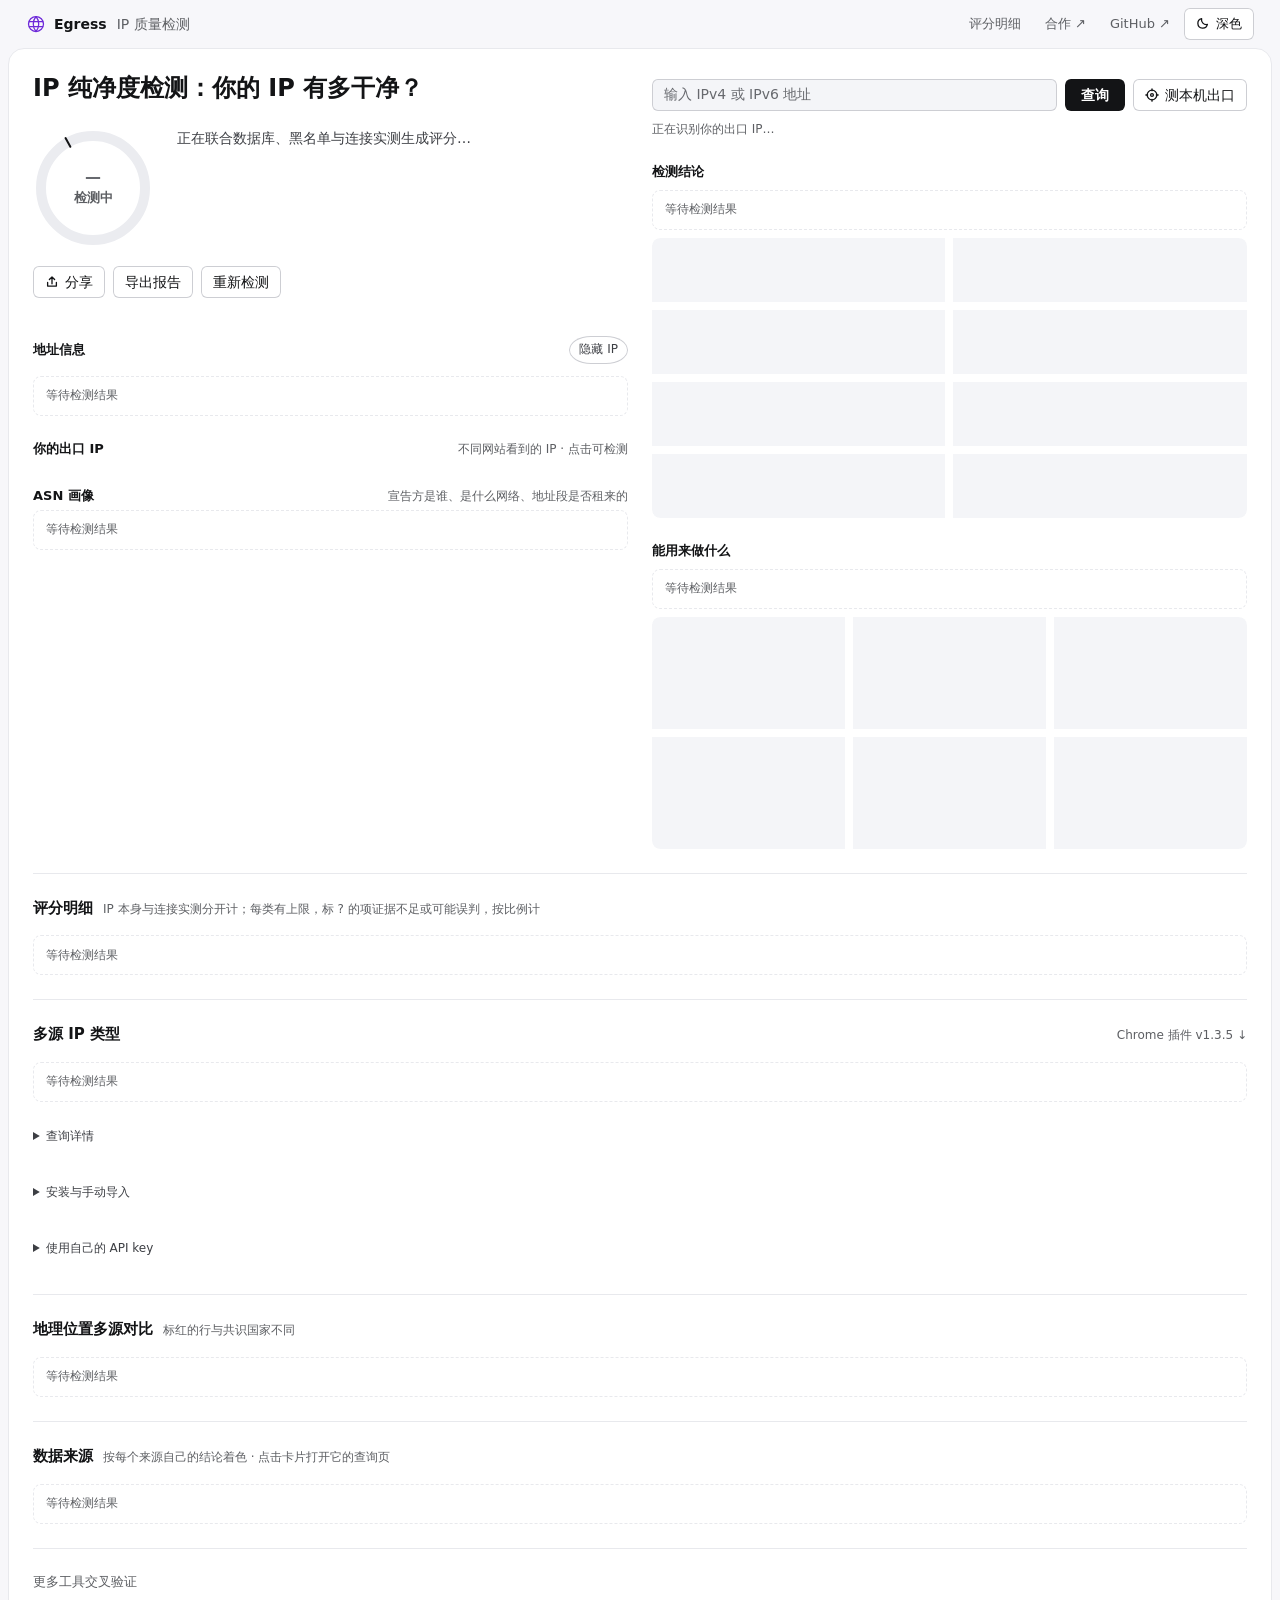
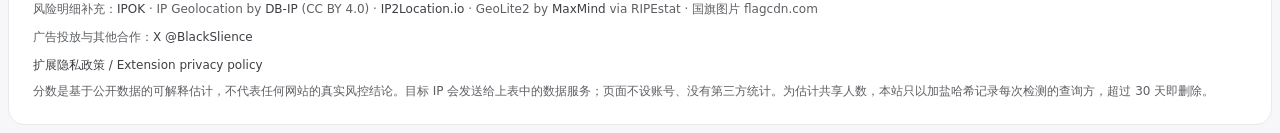
==== index.html @ 30209ec8 "fix(render): restore focus by stable key, not display text OpenAI-review P2: type-matrix cells, plug" ====
<!doctype html>
<html lang="zh-CN">
<head>
  <meta charset="UTF-8">
  <meta name="viewport" content="width=device-width, initial-scale=1">
  <meta name="description" content="IP 纯净度检测：联合 20+ 个数据库、16 个黑名单与 ASN 画像，并实测 WebRTC、DNS、TCP 指纹、Cloudflare Turnstile 与 reCAPTCHA，给出可解释的 IP 质量分。">
  <meta name="theme-color" content="#f7f7fa">
  <meta name="color-scheme" content="light dark">
  <script>
    (function () {
      var saved = null;
      try { saved = localStorage.getItem('egress-theme'); } catch (e) {}
      var theme = saved === 'light' || saved === 'dark' ? saved : (matchMedia('(prefers-color-scheme: dark)').matches ? 'dark' : 'light');
      document.documentElement.dataset.theme = theme;
      document.querySelector('meta[name="theme-color"]').content = theme === 'dark' ? '#0b0c0f' : '#f7f7fa';
    })();
  </script>
  <meta name="referrer" content="strict-origin-when-cross-origin">
  <title>IP 纯净度检测 · Egress</title>
  <link rel="icon" href="./favicon.svg" type="image/svg+xml">
  <link rel="stylesheet" href="./styles.css?v=3.10">
  <!-- Every module's cache version lives here; modules import each other without ?v=. Bump the entry of each changed file. -->
  <script type="importmap">
  {
    "imports": {
      "./config.js": "./config.js?v=cloud3",
      "./src/asn.js": "./src/asn.js?v=4.3",
      "./src/blocklists.js": "./src/blocklists.js?v=2",
      "./src/captcha.js": "./src/captcha.js?v=4.3",
      "./src/helper-stores.js": "./src/helper-stores.js?v=2",
      "./src/ipinfo-page.js": "./src/ipinfo-page.js?v=3.4",
      "./src/ipsuper.js": "./src/ipsuper.js?v=3.4",
      "./src/mock.js": "./src/mock.js?v=3.1",
      "./src/mock-fixtures.js": "./src/mock-fixtures.js?v=3",
      "./src/own-keys.js": "./src/own-keys.js?v=4.1",
      "./src/page-extract.js": "./src/page-extract.js?v=4.2",
      "./src/page-lookups.js": "./src/page-lookups.js?v=7.1",
      "./src/page-providers.js": "./src/page-providers.js?v=1",
      "./src/probes.js": "./src/probes.js?v=5",
      "./src/provider-pages.js": "./src/provider-pages.js?v=4.4",
      "./src/render.js": "./src/render.js?v=4.40",
      "./src/score.js": "./src/score.js?v=5.5",
      "./src/sources.js": "./src/sources.js?v=3.8",
      "./src/supplements.js": "./src/supplements.js?v=3",
      "./src/util.js": "./src/util.js?v=4.1"
    }
  }
  </script>
  <script type="module" src="./src/main.js?v=4.47"></script>
</head>
<body>
  <a class="skip-link" href="#main">跳到检测结果</a>
  <div class="progress-track" aria-hidden="true"><i id="progress"></i></div>
  <header class="topbar">
    <a class="brand" href="./"><svg viewBox="0 0 24 24" aria-hidden="true"><circle cx="12" cy="12" r="9"/><path d="M12 3a14 14 0 0 1 0 18M12 3a14 14 0 0 0 0 18M3.5 9h17M3.5 15h17"/></svg><span>Egress</span><em>IP 质量检测</em></a>
    <nav aria-label="页面">
      <a class="nav-link" href="#breakdown-card">评分明细</a><a class="nav-link" href="https://x.com/BlackSlience" target="_blank" rel="noopener noreferrer" data-tip="广告投放与其他合作">合作 ↗</a><a class="nav-link" href="https://github.com/BlackSlience-Reaper/egress-observatory" target="_blank" rel="noopener noreferrer">GitHub ↗</a>
      <button id="theme-toggle" type="button" class="theme-toggle" aria-label="切换到深色"><svg class="ico-sun" viewBox="0 0 16 16" aria-hidden="true"><circle cx="8" cy="8" r="3"/><path d="M8 1.5v1.5M8 13v1.5M1.5 8H3M13 8h1.5M3.4 3.4l1 1M11.6 11.6l1 1M3.4 12.6l1-1M11.6 4.4l1-1"/></svg><svg class="ico-moon" viewBox="0 0 16 16" aria-hidden="true"><path d="M13 9.6A5.5 5.5 0 0 1 6.4 3a5.5 5.5 0 1 0 6.6 6.6z"/></svg><span class="theme-label">深色</span></button>
      <button id="menu-btn" type="button" class="menu-btn" aria-expanded="false" aria-controls="menu-sheet" aria-label="菜单"><svg viewBox="0 0 16 16" aria-hidden="true"><path d="M2.5 4.5h11M2.5 8h11M2.5 11.5h11"/></svg></button>
    </nav>
    <div id="menu-sheet" class="menu-sheet" hidden><a href="#breakdown-card">评分明细</a><a href="https://x.com/BlackSlience" target="_blank" rel="noopener noreferrer" data-tip="广告投放与其他合作">合作 ↗</a><a href="https://github.com/BlackSlience-Reaper/egress-observatory" target="_blank" rel="noopener noreferrer">GitHub ↗</a></div>
  </header>

  <main id="main" class="wrap">
    <section class="hero card">
      <div class="hero-left">
        <h1>IP 纯净度检测：你的 IP 有多干净？</h1>
        <div class="score-row">
          <div id="score-ring" class="score-ring" role="img" aria-label="正在检测">
            <svg viewBox="0 0 120 120" class="ring" aria-hidden="true"><circle cx="60" cy="60" r="52" class="ring-track"/></svg>
            <i class="ring-arc" aria-hidden="true"></i><i class="ring-base" aria-hidden="true" title="基准 92"></i><i class="ring-cap" aria-hidden="true"></i><i class="ring-cap ring-tip" aria-hidden="true"></i>
            <div class="ring-text"><strong>—</strong><span>检测中</span></div>
          </div>
          <div id="verdict" class="verdict"><p class="verdict-text muted">正在联合数据库、黑名单与连接实测生成评分…</p></div>
        </div>
        <div class="hero-actions">
          <button id="share" type="button" class="ghost"><svg viewBox="0 0 16 16" aria-hidden="true"><path d="M8 10V2.5M5 5.2 8 2.3l3 2.9M3 8.5v4.2h10V8.5"/></svg>分享</button>
          <button id="export" type="button" class="ghost">导出报告</button>
          <button id="rerun" type="button" class="ghost">重新检测</button>
        </div>

        <section class="block">
          <div class="block-head"><h2>地址信息</h2><button id="mask-toggle" type="button" class="chip-btn" aria-pressed="false">隐藏 IP</button></div>
          <dl id="addr" class="addr"></dl>
        </section>
        <section class="block">
          <div class="block-head"><h2>你的出口 IP</h2><span class="muted small">不同网站看到的 IP · 点击可检测</span></div>
          <div id="egress"></div>
        </section>
        <section class="block" id="asn-card">
          <div class="block-head"><h2>ASN 画像</h2><span class="muted small">宣告方是谁、是什么网络、地址段是否租来的</span></div>
          <div id="asn"></div>
        </section>
      </div>

      <div class="hero-right">
        <form id="query" class="query" autocomplete="off">
          <label class="sr-only" for="ip-input">要检测的 IPv4 或 IPv6 地址</label>
          <input id="ip-input" type="text" inputmode="text" placeholder="输入 IPv4 或 IPv6 地址" spellcheck="false" autocapitalize="off">
          <button type="submit" class="accent">查询</button>
          <button type="button" id="self-check" class="ghost self-check" data-tip="重新识别本机当前的出口 IP 并检测（含连接实测）"><svg viewBox="0 0 16 16" aria-hidden="true"><circle cx="8" cy="8" r="5.5"/><circle cx="8" cy="8" r="1.6"/><path d="M8 1v2M8 13v2M1 8h2M13 8h2"/></svg>测本机出口</button>
        </form>
        <div id="ip-history" class="ip-history" aria-label="最近查询的 IP"></div>
        <p id="status" class="status" role="status" aria-live="polite">正在识别你的出口 IP…</p>

        <h2 class="section-title">检测结论</h2>
        <div id="checks" class="tiles"></div>

        <h2 class="section-title">能用来做什么</h2>
        <div id="uses" class="uses"></div>

        <div id="live-section" hidden>
          <h2 class="section-title">实测：你的连接 <small>只在检测自己的出口时运行</small></h2>
          <div id="live" class="tiles"></div>
          <h2 class="section-title">实测：人机验证</h2>
          <div id="captcha" class="captcha"></div>
          <div id="turnstile-slot" class="turnstile-slot"></div>
        </div>
      </div>
    </section>

    <section class="card" id="breakdown-card"><h2 class="card-title">评分明细 <small>IP 本身与连接实测分开计；每类有上限，标 ? 的项证据不足或可能误判，按比例计</small></h2><div id="breakdown" class="breakdown"></div></section>

    <section class="card" id="type-results">
      <div class="type-heading"><h2 class="card-title">多源 IP 类型</h2><a id="browser-helper-download" class="small" href="./downloads/egress-browser-helper-v1.3.5.zip" download="egress-browser-helper-v1.3.5.zip">Chrome 插件 v1.3.5 ↓</a></div>
      <p id="auto-page-status" class="muted small" role="status" aria-live="polite"></p>
      <p id="chrome-challenges" class="small"></p>
      <div id="types" class="table-wrap"></div>
      <details id="lookup-details" class="lookup-details"><summary>查询详情</summary><div class="table-wrap"><table class="lookup-table"><thead><tr><th>来源</th><th>通道</th><th>状态</th><th>结果 / 失败原因</th><th>耗时</th></tr></thead><tbody id="lookup-detail-rows"></tbody></table></div></details>
      <details class="type-tools" id="browser-helper-install"><summary>安装与手动导入</summary>
      <p class="muted small">服务器自动补充；插件使用当前浏览器会话读取 18 个来源。人机验证由你手动完成，通过后自动补充。</p>
      <p id="browser-helper-store" class="small" hidden></p>
      <p class="small">离线安装（Chrome、Edge 等 Chromium 浏览器）：</p>
      <ol><li>下载并解压插件。</li><li>打开 <code>chrome://extensions</code>（Edge 为 <code>edge://extensions</code>），开启“开发者模式”。</li><li>加载解压后的 <code>browser-helper</code> 文件夹。更新时替换原文件夹并点“重新加载”。</li><li>刷新本页，点击“查询”。</li></ol>
      <p class="muted small">临时标签自动分组、读完关闭；等待验证时保留，停止等待或切换查询时清理。Cookie 留在浏览器内。<a href="https://github.com/BlackSlience-Reaper/egress-observatory/tree/master/browser-helper" target="_blank" rel="noopener noreferrer">源码与权限 ↗</a></p>
      <details><summary>导入 IPinfo 网页</summary><p><a id="ipinfo-page-link" target="_blank" rel="noopener noreferrer">打开当前 IP 的 IPinfo 详情页 ↗</a>，全选复制页面文字，粘贴后点击导入。</p><textarea id="ipinfo-text" aria-label="IPinfo 网页文字" maxlength="120000"></textarea> <button id="ipinfo-apply" type="button">导入 IPinfo 字段</button><p id="ipinfo-message" role="status"></p></details>
      <details><summary>从 IPSuper 补全缺失类型</summary><p>将「导入类型」拖到书签栏，再打开当前 IP 的 IPSuper 查询。结果完整后点击书签，会在新页面按数据库补全缺失字段。</p><a id="ipsuper-bookmark" draggable="true">导入类型</a> · <a id="ipsuper-query" href="https://ipsuper.com/" target="_blank" rel="noopener noreferrer">打开 IPSuper 查询 ↗</a></details>
      <details><summary>从来源网页补全</summary><p>查询时会自动尝试来源网页。将「导入来源网页」拖到书签栏；在 IPHub、IPQualityScore、IPData、IPRegistry、DB-IP、Scamalytics、IP2Location、GreyNoise 或 ipapi.is 的目标结果页点击书签，可回传已显示的字段。只补充当前 IP 的缺失字段，同库合并。</p><a id="provider-bookmark" draggable="true">导入来源网页</a><p>也可粘贴网页报告 JSON：</p><textarea id="provider-text" aria-label="来源网页报告 JSON" maxlength="16000"></textarea> <button id="provider-apply" type="button">导入来源字段</button><p id="provider-message" role="status"></p></details>
      </details>
      <details id="own-keys" class="type-tools"><summary>使用自己的 API key</summary>
      <p class="muted small">这些来源允许浏览器直接查询。填入你自己的 key 后，查询由浏览器直接发给对应服务，用的是你自己的额度；key 不经过 Egress 的后端，也不会进入分享链接和导出报告。</p>
      <p class="muted small">页面会加载 Cloudflare 和 Google 的验证脚本，它们和页面运行在同一环境，所以请使用额度受限、可随时作废的专用 key。</p>
      <form id="own-key-form" autocomplete="off">
        <div id="own-key-fields"></div>
        <div class="own-key-actions">
          <label><input id="own-key-remember" type="checkbox"> 记住在这个浏览器（不勾选则关闭标签页后清除）</label>
          <button type="submit" class="small accent">保存并重新检测</button>
          <button type="button" id="own-key-clear" class="small">清除所有 key</button>
        </div>
        <p id="own-key-status" class="muted small" role="status" aria-live="polite"></p>
      </form>
      <p class="muted small">其他来源不允许浏览器直接调用，无法这样使用。如果你有多余的额度，可以<a href="https://github.com/BlackSlience-Reaper/egress-observatory#捐赠-api-key" target="_blank" rel="noopener noreferrer">捐赠 key</a>。</p>
      </details>
    </section>

    <section class="card"><h2 class="card-title">地理位置多源对比 <small>标红的行与共识国家不同</small></h2><div id="geo" class="table-wrap"></div></section>

    <section class="card">
      <div class="src-top"><h2 class="card-title">数据来源 <small>按每个来源自己的结论着色 · 点击卡片打开它的查询页</small></h2>
        <ul class="src-legend" aria-label="颜色含义"><li class="lg-good">干净</li><li class="lg-warn">需留意</li><li class="lg-bad">有风险</li><li class="lg-info">仅位置 / 注册信息</li><li class="lg-none">未返回</li></ul></div>
      <div id="sources"></div>
    </section>

    <footer class="footer">
      <div class="crosscheck"><span class="muted">更多工具交叉验证</span><span id="crosslinks" class="crosslinks"></span></div>
      <p class="muted small">风险明细补充：<a href="https://ipok.io/" target="_blank" rel="noopener noreferrer">IPOK</a> · IP Geolocation by <a href="https://db-ip.com" target="_blank" rel="noopener noreferrer">DB-IP</a> (CC BY 4.0) · <a href="https://www.ip2location.io" target="_blank" rel="noopener noreferrer">IP2Location.io</a> · GeoLite2 by <a href="https://www.maxmind.com" target="_blank" rel="noopener noreferrer">MaxMind</a> via RIPEstat · 国旗图片 flagcdn.com</p>
      <p class="muted small">广告投放与其他合作：<a href="https://x.com/BlackSlience" target="_blank" rel="noopener noreferrer">X @BlackSlience</a></p>
      <p class="muted small"><a href="./privacy.html">扩展隐私政策 / Extension privacy policy</a></p>
      <p class="muted small">分数是基于公开数据的可解释估计，不代表任何网站的真实风控结论。目标 IP 会发送给上表中的数据服务；页面不设账号、没有第三方统计。为估计共享人数，本站只以加盐哈希记录每次检测的查询方，超过 30 天即删除。</p>
    </footer>
  </main>
</body>
</html>
---- styles.css ----
/* Egress · framed-sheet layout (tasteskill v2.5 app-screen rules, MIT): a tinted frame holds the 48px top bar
   and an 8px margin; the work sits on one sheet with a 1px edge, 16px corners and no shadow.
   Grid at 1440: sheet 1440 - 2 x 8 = 1424; content 1424 - 2 x 1 - 2 x 24 = 1374, capped at 1376 above that.
   Hero: 2 columns, 1fr + 24 + 1fr (676 + 24 + 676 = 1376). Tiles: 2 x 334 + 8 = 676. Sources: 4 x 338 + 3 x 8 = 1376.
   Every colour, font family, size and radius below reads a token from these two blocks. */

/* ---------- tokens: light (default) ---------- */
:root {
  color-scheme: light;
  --ground: #f7f7fa;
  --surface: #ffffff;
  --raised: #f4f5f8;
  --active: #ebecf0;
  --border: #e8e9ed;
  --rule: #f0f1f4;
  --control: #cdced3;
  --text: #131416;
  --text-2: #3d3f44;
  --muted: #5d5f63;
  --faint: #67696e;
  --accent: #6d28d9;
  --accent-ink: #ffffff;
  --primary: #131416;
  --primary-ink: #ffffff;
  --positive: #1e7b4f;
  --ok: #4d7c0f;
  --negative: #c4242a;
  --warning: #92400e;
  --info: #1d5f9e;
  --orange: #b45309;
  --pill-positive-bg: #dcfae5;
  --pill-positive-ink: #04250e;
  --pill-negative-bg: #ffedea;
  --pill-negative-ink: #831c1e;
  --pill-warning-bg: #fffbeb;
  --pill-warning-ink: #92400e;
  --pill-warning-edge: #fde68a;
  --pill-neutral-bg: #ebecf0;
  --pill-neutral-ink: #353739;
  --t-good: #1e7b4f; --t-teal: #0f766e; --t-sky: #1d5f9e; --t-warn: #92400e; --t-orange: #b45309;
  --t-violet: #6d28d9; --t-slate: #4f46e5; --t-muted: #5d5f63; --t-bad: #c4242a;
  --float-shadow: 0 4px 12px rgba(19, 20, 22, .08);
  --tint: 10%;
  /* gradient ends on data only: grade pairs deep -> bright, each end 3:1 or more on white */
  --ring-good-1: #0f6e52; --ring-good-2: #18a06a; --ring-ok-1: #3f6b0c; --ring-ok-2: #689a12;
  --ring-warn-1: #9a3412; --ring-warn-2: #c26a06; --ring-bad-1: #9f1239; --ring-bad-2: #e0445a;
  --progress-1: #6d28d9; --progress-2: #8b5cf6;
  --gauge-orange: #ea580c; --gauge-yellow: #c26a06; --gauge-lime: #689a12;

  --font: "Inter", "HarmonyOS Sans SC", "PingFang SC", "Microsoft YaHei UI", "Microsoft YaHei", system-ui, -apple-system, "Segoe UI", sans-serif;
  --mono: "JetBrains Mono", "Cascadia Code", ui-monospace, "SFMono-Regular", Menlo, Consolas, monospace;
  --fs-xs: 11px; --fs-small: 12px; --fs-meta: 13px; --fs-body: 14px; --fs-section: 16px; --fs-title: 22px; --fs-kpi: 28px;
  --radius-chip: 4px; --radius-control: 6px; --radius-card: 8px; --radius-sheet: 16px; --radius-pill: 999px;
  --sheet-inset: 8px; --gap: 24px; --pad: 24px; --card-pad: 20px;
  --control-height: 32px; --hit: 44px; --row-height: 48px; --topbar: 48px;
  --ease: cubic-bezier(.2, .8, .2, 1); --dur: 180ms;

  /* legacy names the existing rules use, mapped onto the roles above */
  --bg: var(--ground); --panel: var(--surface); --panel-2: var(--raised); --panel-3: var(--active);
  --line: var(--border); --line-2: var(--control); --soft: var(--text-2); --dim: var(--faint);
  --accent-strong: var(--accent);
  --good: var(--positive); --warn: var(--warning); --bad: var(--negative);
  --good-bg: var(--pill-positive-bg); --warn-bg: var(--pill-warning-bg); --bad-bg: var(--pill-negative-bg);
  --radius: var(--radius-card);
}

/* ---------- tokens: dark (the existing palette) ---------- */
:root[data-theme="dark"] {
  color-scheme: dark;
  --ground: #0b0c0f;
  --surface: #131419;
  --raised: #191a21;
  --active: #20212a;
  --border: #24252d;
  --rule: #1c1d24;
  --control: #3a3c47;
  --text: #ebecf1;
  --text-2: #c4c6cf;
  --muted: #a3a6b1;
  --faint: #8a8d99;
  --accent: #a78bfa;
  --accent-ink: #160f2b;
  --primary: #ebecf1;
  --primary-ink: #0b0c0f;
  --positive: #34d399;
  --ok: #a3e635;
  --negative: #f87171;
  --warning: #fbbf24;
  --info: #7dd3fc;
  --orange: #fb923c;
  --pill-positive-bg: #12261e;
  --pill-positive-ink: #34d399;
  --pill-negative-bg: #2a1719;
  --pill-negative-ink: #fca5a5;
  --pill-warning-bg: #2a2212;
  --pill-warning-ink: #fde68a;
  --pill-warning-edge: #5c4a1a;
  --pill-neutral-bg: #20212a;
  --pill-neutral-ink: #c4c6cf;
  --t-good: #34d399; --t-teal: #2dd4bf; --t-sky: #7dd3fc; --t-warn: #fbbf24; --t-orange: #fb923c;
  --t-violet: #c4b5fd; --t-slate: #a5b4fc; --t-muted: #8a8d99; --t-bad: #f87171;
  --float-shadow: 0 4px 12px rgba(0, 0, 0, .4);
  --tint: 14%;
  --ring-good-1: #138a6a; --ring-good-2: #5fe3a8; --ring-ok-1: #2f9f73; --ring-ok-2: #b9e05a;
  --ring-warn-1: #c2662b; --ring-warn-2: #f5c84c; --ring-bad-1: #a92a4a; --ring-bad-2: #f77f91;
  --progress-1: #8b5cf6; --progress-2: #a78bfa;
  --gauge-orange: #fb923c; --gauge-yellow: #fbbf24; --gauge-lime: #a3e635;
}

* { box-sizing: border-box; }
html { background: var(--ground); color: var(--text); font: var(--fs-body)/1.45 var(--font); -webkit-text-size-adjust: 100%; scroll-behavior: smooth; }
body { margin: 0; min-height: 100vh; font-variant-numeric: tabular-nums; }
html.theme-fade, html.theme-fade * { transition: background-color var(--dur) var(--ease), border-color var(--dur) var(--ease), color var(--dur) var(--ease), fill var(--dur) var(--ease), stroke var(--dur) var(--ease) !important; }
a { color: inherit; }
button, input, textarea { font: inherit; color: inherit; }
h1, h2, h3, p, dl, dd, ul { margin: 0; }
ul { padding: 0; list-style: none; }
code { font-family: var(--mono); font-size: .92em; background: var(--raised); border: 1px solid var(--border); border-radius: var(--radius-chip); padding: 0 .35em; }
.sr-only { position: absolute; width: 1px; height: 1px; overflow: hidden; clip: rect(0 0 0 0); white-space: nowrap; }
.skip-link { position: absolute; left: 12px; top: -60px; display: inline-flex; align-items: center; min-height: var(--hit); background: var(--primary); color: var(--primary-ink); padding: 0 12px; border-radius: var(--radius-control); z-index: 40; text-decoration: none; }
.skip-link:focus { top: 2px; }
.muted { color: var(--muted); }
.small { font-size: 12px; }
.mono { font-family: var(--mono); font-size: 13px; }
.neg { color: var(--bad); }
:focus-visible { outline: 2px solid var(--accent); outline-offset: 2px; }

/* links: a 44px hit box without moving the line they sit in */
main a, .footer a { display: inline-block; min-width: var(--hit); min-height: var(--hit); padding-block: 12px; margin-block: -12px; line-height: 20px; text-align: center; color: var(--accent); text-decoration: none; }
main a:hover, .footer a:hover { text-decoration: underline; text-underline-offset: 3px; }
/* links inside a sentence: the hit box grows sideways too, without moving the words around them */
main p a, .footer p a { min-width: 0; padding-inline: 12px; margin-inline: -12px; text-align: left; }

/* progress */
.progress-track { position: fixed; inset: var(--topbar) 0 auto; height: 2px; z-index: 30; pointer-events: none; }
.progress-track i { display: block; height: 100%; width: 0; background: linear-gradient(90deg, var(--progress-1), var(--progress-2)); transition: width var(--dur) var(--ease), opacity var(--dur) var(--ease) .18s; }
.progress-track.done i { opacity: 0; }

/* local ?mock=1 mode */
.mock-banner { position: sticky; top: 0; z-index: 25; display: flex; flex-wrap: wrap; align-items: center; gap: 6px 14px; padding: 8px 24px; font-size: 13px; color: var(--text); background: var(--pill-warning-bg); border-bottom: 1px solid var(--pill-warning-edge); }
.mock-banner strong { color: var(--warn); }
.mock-banner nav { display: flex; flex-wrap: wrap; gap: 4px 12px; margin-left: auto; }
.mock-banner a { color: var(--muted); }
.mock-banner a[aria-current] { color: var(--warn); font-weight: 650; text-decoration: none; }

/* ---------- shell: top bar on the frame, then the sheet ---------- */
.topbar { position: relative; height: var(--topbar); padding: 0 calc(var(--sheet-inset) + var(--pad) - 6px); display: flex; align-items: center; justify-content: space-between; gap: 16px; }
.brand { display: inline-flex; align-items: center; gap: 8px; min-height: var(--hit); text-decoration: none; font-weight: 650; }
.brand svg { width: 20px; height: 20px; fill: none; stroke: var(--accent); stroke-width: 1.5; }
.brand em { font-style: normal; color: var(--muted); font-weight: 500; padding-left: 2px; }
.topbar nav { display: flex; align-items: center; gap: 4px; font-size: 13px; }
.topbar nav a { display: inline-flex; align-items: center; min-height: var(--hit); padding: 0 10px; color: var(--muted); text-decoration: none; border-radius: var(--radius-control); }
.topbar nav a:hover { color: var(--text); }
.menu-btn { display: none; }
.theme-toggle .ico-sun { display: none; }
:root[data-theme="dark"] .theme-toggle .ico-moon { display: none; }
:root[data-theme="dark"] .theme-toggle .ico-sun { display: inline; }
.menu-sheet { position: absolute; right: 12px; top: calc(var(--topbar) - 4px); z-index: 50; display: grid; min-width: 180px; padding: 6px; background: var(--surface); border: 1px solid var(--border); border-radius: var(--radius-card); box-shadow: var(--float-shadow); }
.menu-sheet[hidden] { display: none; }
.menu-sheet a { display: flex; align-items: center; min-height: var(--hit); padding: 0 12px; color: var(--text); text-decoration: none; border-radius: var(--radius-control); }
.menu-sheet a:hover { background: var(--raised); }

.wrap { margin: 0 var(--sheet-inset) var(--sheet-inset); min-height: calc(100vh - var(--topbar) - var(--sheet-inset)); padding: var(--pad); background: var(--surface); border: 1px solid var(--border); border-radius: var(--radius-sheet); display: grid; grid-template-columns: minmax(0, 1376px); justify-content: center; align-content: start; gap: var(--gap); }
.wrap > * { min-width: 0; }
/* report sections sit on the sheet, set apart by a rule (frame, sheet, card: no fourth level) */
.card { padding: var(--gap) 0 0; border-top: 1px solid var(--border); }
.card-title { font-size: 15px; font-weight: 650; margin-bottom: 16px; display: flex; align-items: baseline; gap: 10px; flex-wrap: wrap; }
.card-title small, .section-title small { font-size: 12px; font-weight: 400; color: var(--muted); }

/* ---------- buttons: a 44px box with the sheet's 32px control drawn inside ---------- */
button { cursor: pointer; min-height: var(--hit); min-width: var(--hit); padding: 0 12px; border: solid transparent; border-width: 6px 0; background: var(--surface); background-clip: padding-box; box-shadow: inset 0 0 0 1px var(--control); border-radius: var(--radius-control) / calc(var(--radius-control) + 6px); transition: background-color var(--dur) var(--ease), box-shadow var(--dur) var(--ease), color var(--dur) var(--ease); }
button:hover { background-color: var(--raised); }
button:active { background-color: var(--active); }
button:focus-visible { outline: none; box-shadow: inset 0 0 0 2px var(--accent); }
button:disabled { opacity: .45; cursor: default; }
button:disabled:hover { background-color: var(--surface); }
button.accent { background-color: var(--primary); color: var(--primary-ink); box-shadow: none; font-weight: 650; }
button.accent:hover { background-color: color-mix(in srgb, var(--primary) 86%, var(--surface)); }
button.accent:focus-visible { box-shadow: inset 0 0 0 2px var(--accent), inset 0 0 0 4px var(--surface); }
button.ghost { background-color: var(--surface); }
button.ghost:hover { background-color: var(--raised); }
button.small { padding: 0 10px; font-size: 12px; border-width: 8px 0; }
button svg { width: 14px; height: 14px; fill: none; stroke: currentColor; stroke-width: 1.5; stroke-linecap: round; stroke-linejoin: round; vertical-align: -2px; margin-right: 6px; }
button[data-done]::after { content: " · " attr(data-done); font-weight: 400; }
.chip-btn { padding: 0 10px; font-size: 12px; border-width: 8px 0; border-radius: var(--radius-pill); color: var(--text-2); }
.chip-btn[aria-pressed="true"] { color: var(--accent); box-shadow: inset 0 0 0 1px var(--accent); background-color: var(--surface); }

/* ---------- hero: the answer and the query, unboxed on the sheet ---------- */
.hero { display: grid; grid-template-columns: minmax(0, 1fr) minmax(0, 1fr); gap: var(--gap); padding: 0; border-top: 0; }
.hero-left { display: flex; flex-direction: column; gap: var(--gap); min-width: 0; }
.hero-right { min-width: 0; }
h1 { font-size: 24px; line-height: 1.3; font-weight: 700; }
.score-row { display: grid; grid-template-columns: 120px minmax(0, 1fr); gap: var(--gap); align-items: start; }
/* score ring: the value arc runs from a deep to a bright shade of the grade colour (conic gradient masked to the ring, round caps), a fixed tick at the base 92 */
@property --p { syntax: "<number>"; inherits: true; initial-value: 0; }
.score-ring { --p: 0; --g1: var(--control); --g2: var(--control); position: relative; width: 120px; height: 120px; transition: --p 240ms var(--ease); }
.score-ring[data-tone="great"], .score-ring[data-tone="good"] { --g1: var(--ring-good-1); --g2: var(--ring-good-2); }
.score-ring[data-tone="ok"] { --g1: var(--ring-ok-1); --g2: var(--ring-ok-2); }
.score-ring[data-tone="warn"] { --g1: var(--ring-warn-1); --g2: var(--ring-warn-2); }
.score-ring[data-tone="bad"] { --g1: var(--ring-bad-1); --g2: var(--ring-bad-2); }
.ring { width: 100%; height: 100%; transform: rotate(-90deg); }
.ring circle { fill: none; stroke-width: 10; }
.ring-track { stroke: var(--active); }
.ring-arc { position: absolute; inset: 0; border-radius: 50%; background: conic-gradient(var(--g1), var(--g2) calc(var(--p) * 3.6deg), transparent 0);
  -webkit-mask: radial-gradient(closest-side, transparent calc(78.33% - .5px), #000 78.33%, #000 95%, transparent calc(95% + .5px));
  mask: radial-gradient(closest-side, transparent calc(78.33% - .5px), #000 78.33%, #000 95%, transparent calc(95% + .5px)); }
.ring-cap { position: absolute; left: 45.833%; top: 2.5%; width: 8.333%; height: 8.333%; border-radius: 50%; background: var(--g1); transform-origin: 50% 570%; }
.ring-cap.ring-tip { background: var(--g2); transform: rotate(calc(var(--p) * 3.6deg)); }
.ring-base { position: absolute; left: calc(50% - 1px); top: 1.667%; width: 2px; height: 10%; background: var(--text); transform-origin: 50% 483.3%; transform: rotate(331.2deg); border-radius: calc(var(--radius-chip) / 4); }
.score-ring:not(.has-score) .ring-arc, .score-ring:not(.has-score) .ring-cap { display: none; }
.score-ring:not(.has-score) .ring-text strong { font-size: var(--fs-section); color: var(--faint); }
.ring-text { position: absolute; inset: 0; display: flex; flex-direction: column; align-items: center; justify-content: center; }
.ring-text strong { font-size: 40px; line-height: 1; font-weight: 700; }
.ring-text span { font-size: 13px; margin-top: 4px; color: var(--muted); font-weight: 600; }
.tone-great, .tone-good { color: var(--good) !important; }
.tone-ok { color: var(--ok) !important; }
.tone-warn { color: var(--warn) !important; }
.tone-bad { color: var(--bad) !important; }

.verdict { display: flex; flex-direction: column; gap: 8px; min-width: 0; }
.verdict-head { display: flex; align-items: center; gap: 10px; flex-wrap: wrap; }
.verdict-label { font-size: 18px; font-weight: 700; }
.confidence { display: inline-flex; align-items: center; min-height: var(--hit); margin-block: -12px; padding: 0 8px; border: solid transparent; border-width: 12px 0; background-clip: padding-box; box-shadow: inset 0 0 0 1px var(--control); border-radius: var(--radius-pill); font-size: 11px; color: var(--muted); }
.confidence.c-high { color: var(--good); box-shadow: inset 0 0 0 1px color-mix(in srgb, var(--good) 40%, transparent); }
.confidence.c-low { color: var(--warn); box-shadow: inset 0 0 0 1px color-mix(in srgb, var(--warn) 40%, transparent); }
.pending-note { font-size: 12px; color: var(--muted); display: inline-flex; align-items: center; gap: 4px; }
.verdict-text { color: var(--text-2); }
.score-split { display: flex; gap: 14px; flex-wrap: wrap; align-items: center; font-size: 12px; color: var(--muted); }
.score-split b { color: var(--text); font-size: 14px; margin-left: 2px; }
.score-split b.neg { color: var(--bad); }
.deductions { display: flex; flex-direction: column; gap: 4px; font-size: 13px; }
.deductions li { display: flex; align-items: center; gap: 8px; color: var(--text-2); min-height: var(--hit); padding-block: 12px; margin-block: -12px; }
.deductions li b { color: var(--bad); min-width: 28px; text-align: right; }
.deductions .dot { width: 6px; height: 6px; border-radius: calc(var(--radius-chip) / 2); background: var(--bad); flex: none; }
.deductions .clean b { color: var(--good); }
.hero-actions { display: flex; gap: 8px; flex-wrap: wrap; margin-top: -12px; }

.block { padding-top: 0; }
.block-head { display: flex; align-items: center; justify-content: space-between; gap: 10px; margin-bottom: 4px; }
.block-head h2 { font-size: 13px; font-weight: 650; color: var(--text); }
.addr { display: grid; }
.addr-row { display: grid; grid-template-columns: 84px minmax(0, 1fr); gap: 12px; min-height: 40px; padding: 8px 0; border-bottom: 1px solid var(--rule); align-items: center; }
.addr-row:last-child { border-bottom: 0; }
.addr dt { color: var(--muted); font-size: 13px; }
.addr dd { display: flex; align-items: center; gap: 6px; flex-wrap: wrap; min-width: 0; overflow-wrap: anywhere; }
.flag { width: 20px; height: 15px; border-radius: calc(var(--radius-chip) / 2); object-fit: cover; vertical-align: -2px; margin-right: 5px; box-shadow: 0 0 0 1px var(--border); background: var(--active); }
.tag { font-size: 11px; color: var(--muted); border: 1px solid var(--control); border-radius: var(--radius-chip); padding: 0 5px; }
.tag-self { color: var(--accent); border-color: color-mix(in srgb, var(--accent) 45%, transparent); }
main a.asn { color: var(--text); font-weight: 650; text-decoration: underline dotted var(--faint); text-underline-offset: 3px; text-align: left; }
.pill { display: inline-flex; align-items: center; font-size: 12px; font-weight: 600; border-radius: var(--radius-pill); padding: 1px 8px; white-space: nowrap; flex: none; }
.pill-good { color: var(--pill-positive-ink); background: var(--pill-positive-bg); }
.pill-warn { color: var(--pill-warning-ink); background: var(--pill-warning-bg); }
.pill-bad { color: var(--pill-negative-ink); background: var(--pill-negative-bg); }
.pill-muted { color: var(--pill-neutral-ink); background: var(--pill-neutral-bg); }
.ipv { font-family: var(--mono); font-size: 13px; }

.egress-list { display: grid; }
.egress-list li { display: flex; justify-content: space-between; align-items: center; gap: 10px; min-height: 40px; padding: 0 2px; border-bottom: 1px solid var(--rule); font-size: 13px; min-width: 0; }
.egress-list li:last-child { border-bottom: 0; }
.egress-list li.is-target .ipv::before { content: "●"; color: var(--accent); font-size: 9px; margin-right: 7px; vertical-align: 1px; }
.eg-name { color: var(--muted); white-space: nowrap; }
.eg-ip { background: none; box-shadow: none; padding: 0 4px; text-align: right; overflow-wrap: anywhere; min-width: 0; border-width: 0; }
.eg-ip:hover { background: none; }
.eg-ip:hover .ipv { color: var(--accent); }
.eg-note { margin-top: 8px; display: flex; gap: 6px; align-items: flex-start; font-size: 12px; color: var(--text-2); }
.eg-note.warn { color: var(--warn); }

/* query */
.query { display: flex; gap: 8px; }
.query input { flex: 1; min-width: 0; height: var(--hit); padding: 0 12px; border: solid transparent; border-width: 6px 0; background: var(--raised); background-clip: padding-box; box-shadow: inset 0 0 0 1px var(--control); border-radius: var(--radius-control) / calc(var(--radius-control) + 6px); font-family: var(--mono); font-size: 14px; transition: box-shadow var(--dur) var(--ease); }
.query input:focus { outline: none; box-shadow: inset 0 0 0 2px var(--accent); }
.query input[aria-invalid="true"] { box-shadow: inset 0 0 0 1px var(--negative); }
.query input::placeholder { font-family: var(--font); color: var(--faint); }
.query input.is-masked { color: transparent; text-shadow: 0 0 7px color-mix(in srgb, var(--text) 55%, transparent); }
.ip-history { display: flex; flex-wrap: wrap; align-items: center; gap: 0 6px; margin-top: 4px; font-size: 12px; color: var(--muted); }
.ip-history:empty { display: none; }
.ip-history .chip-btn { font-family: var(--mono); }
.ip-history .chip-btn.clear { font-family: var(--font); color: var(--muted); }
.query button { padding: 0 16px; white-space: nowrap; }
.query .self-check { padding: 0 12px; color: var(--text); }
.query .self-check:disabled { cursor: progress; }
.link-btn { background: none; box-shadow: none; border-width: 0; padding: 0 2px; color: var(--accent); font-size: 12px; }
.link-btn:hover { background: none; text-decoration: underline; }
.status { font-size: 12px; color: var(--muted); margin: 4px 0 0; min-height: 18px; }
.section-title { font-size: 13px; font-weight: 650; color: var(--text); margin: var(--gap) 0 8px; display: flex; gap: 8px; align-items: baseline; }

/* icons */
.ico { display: inline-flex; width: 16px; height: 16px; flex: none; }
.ico svg { width: 16px; height: 16px; fill: none; stroke-width: 1.5; stroke-linecap: round; }
.ico-good svg circle { fill: var(--good); stroke: var(--good); } .ico-good svg path { stroke: var(--surface); }
.ico-warn svg circle { fill: var(--warn); stroke: var(--warn); } .ico-warn svg path { stroke: var(--surface); }
.ico-bad svg circle { fill: var(--bad); stroke: var(--bad); } .ico-bad svg path { stroke: var(--surface); }
.ico-info svg circle { stroke: var(--info); } .ico-info svg path { stroke: var(--info); }
.ico-none svg circle, .ico-none svg path { stroke: var(--faint); }
.ico-pending svg circle { stroke: var(--accent); }
.spin { animation: spin 1s linear infinite; }
@keyframes spin { to { transform: rotate(360deg); } }

/* tiles: type, not boxes with icons in tinted squares */
.tiles { display: grid; grid-template-columns: repeat(2, minmax(0, 1fr)); gap: 8px; }
.tile { position: relative; background: var(--surface); border: 1px solid var(--border); border-radius: var(--radius-card); padding: 12px 14px; min-width: 0; transition: border-color var(--dur) var(--ease), background-color var(--dur) var(--ease); }
.tile[tabindex]:hover { background: var(--raised); }
.tile-head { display: flex; align-items: center; gap: 8px; color: var(--muted); font-size: 12.5px; }
.tile-label { flex: 1; }
.tile-value { margin-top: 4px; font-weight: 650; font-size: 15px; display: flex; align-items: center; flex-wrap: wrap; gap: 2px 6px; min-width: 0; overflow-wrap: anywhere; }
.tile-value small { font-weight: 400; font-size: 12px; color: var(--muted); display: inline-flex; align-items: center; gap: 3px; flex-wrap: wrap; }
.tile.lv-bad.has-pen, .tile.lv-bad { border-color: color-mix(in srgb, var(--bad) 45%, var(--border)); background: linear-gradient(180deg, var(--pill-negative-bg), transparent 140%), var(--raised); }
.tile.lv-warn.has-pen { border-color: color-mix(in srgb, var(--warn) 35%, var(--border)); }
.tile.lv-pending .tile-value { color: var(--faint); }
.wait { color: var(--muted); font-weight: 500; font-size: 13px; }
.pen { color: var(--bad); font-weight: 700; font-size: 13px; }

/* uses */
.uses { display: grid; grid-template-columns: repeat(3, minmax(0, 1fr)); gap: 8px; }
.use { background: var(--surface); border: 1px solid var(--border); border-top: 3px solid var(--faint); border-radius: var(--radius-card); padding: 10px 12px; display: flex; flex-direction: column; gap: 6px; min-width: 0; container-type: inline-size; }
.use[data-tip] { cursor: help; }
.use[data-tip]:hover { background: var(--raised); }
.use-head { display: flex; align-items: center; gap: 8px; min-width: 0; }
.use-name { font-size: 12.5px; font-weight: 650; min-width: 0; overflow: hidden; text-overflow: ellipsis; white-space: nowrap; }
.use-why { font-size: 11.5px; color: var(--muted); line-height: 1.4; }
.use-items { list-style: none; margin: 0; padding: 0; display: grid; gap: 1px; font-size: 11.5px; line-height: 1.45; color: var(--muted); }
.use-items li { display: flex; gap: 6px; min-width: 0; }
.use-items b { flex: none; min-width: 30px; color: var(--bad); font-weight: 650; text-align: right; }
.use-items span { min-width: 0; overflow: hidden; text-overflow: ellipsis; white-space: nowrap; }
.use.lv-good { border-top-color: var(--good); } .use.lv-warn { border-top-color: var(--warn); } .use.lv-bad { border-top-color: var(--bad); }

/* score badge: "82 可以" */
.use-badge, .gauge-badge { flex: none; display: inline-flex; align-items: baseline; gap: 5px; padding: 3px 8px; border-radius: var(--radius-control); background: var(--pill-neutral-bg); color: var(--pill-neutral-ink); font-size: 11.5px; font-weight: 650; white-space: nowrap; }
.use-badge { margin-left: auto; }
.use-badge strong, .gauge-badge strong { font-size: 19px; font-weight: 750; line-height: 1; }
.lv-good .use-badge, .gauge-badge.lv-good { color: var(--pill-positive-ink); background: var(--pill-positive-bg); }
.lv-warn .use-badge, .gauge-badge.lv-warn { color: var(--pill-warning-ink); background: var(--pill-warning-bg); }
.lv-bad .use-badge, .gauge-badge.lv-bad { color: var(--pill-negative-ink); background: var(--pill-negative-bg); }

/* gradient gauge: red -> orange -> yellow -> lime -> green track, a marker at the value, 0-100 scale */
.gauge { display: block; flex: 1 1 auto; min-width: 0; padding-top: 4px; }
.gauge-track { position: relative; display: block; height: 8px; border-radius: var(--radius-pill); overflow: visible;
  background: linear-gradient(90deg, var(--bad) 0%, var(--gauge-orange) 24%, var(--gauge-yellow) 48%, var(--gauge-lime) 74%, var(--good) 100%); }
.gauge-mark { position: absolute; top: 50%; width: 4px; height: 16px; border-radius: calc(var(--radius-chip) / 2); background: var(--surface); transform: translate(-50%, -50%); box-shadow: 0 0 0 1.5px var(--text); transition: left var(--dur) var(--ease); }
.gauge-scale { position: relative; display: block; height: 14px; margin-top: 6px; font-size: 10px; line-height: 14px; color: var(--muted); white-space: nowrap; }
.gauge-scale span { position: absolute; top: 0; transform: translateX(-50%); }
.gauge-scale span:first-child { left: 0; transform: none; }
.gauge-scale span:last-child { left: 100%; transform: translateX(-100%); }
.gauge-scale em { font-style: normal; }
@container (max-width: 280px) { .gauge-scale .g25, .gauge-scale span:nth-child(4) { display: none; } }
@container (max-width: 190px) { .gauge-scale em { display: none; } }

/* wide verdict tile with a gauge (人机流量) */
.tile.tile-wide { grid-column: 1 / -1; }
.tile-gauge { display: flex; align-items: center; gap: 14px; flex: 1 1 100%; min-width: 0; font-weight: 400; }
.tile-gauge .gauge, .tile-gauge .split { max-width: 420px; }

/* human / bot split */
.split { display: flex; flex-direction: column; gap: 5px; flex: 1 1 auto; min-width: 0; }
.split-track { display: flex; gap: 4px; height: 6px; }
.split-track i { display: block; flex-basis: 0; min-width: 3px; border-radius: var(--radius-pill); transition: flex-grow var(--dur) var(--ease); }
.split-human { background: var(--good); }
.split-bot { background: var(--bad); }
.split-ends { display: flex; justify-content: space-between; gap: 10px; font-size: 12px; line-height: 1.3; }
.split-end.human { color: var(--good); }
.split-end.bot { color: var(--bad); }
.bot-badge { flex: none; display: inline-flex; align-items: center; gap: 5px; padding: 2px 10px 2px 8px; border-radius: var(--radius-pill); font-size: 12.5px; font-weight: 600; white-space: nowrap; color: var(--pill-neutral-ink); background: var(--pill-neutral-bg); }
.bot-badge svg { width: 14px; height: 14px; fill: none; stroke: currentColor; stroke-width: 1.5; stroke-linecap: round; }
.bot-badge.lv-good { color: var(--pill-positive-ink); background: var(--pill-positive-bg); }
.bot-badge.lv-warn { color: var(--pill-warning-ink); background: var(--pill-warning-bg); }
.bot-badge.lv-bad { color: var(--pill-negative-ink); background: var(--pill-negative-bg); }
.kv .tile-gauge { gap: 12px; }
.kv .split { max-width: 300px; }

/* captcha */
.captcha { display: grid; grid-template-columns: repeat(2, minmax(0, 1fr)); gap: 8px; }
.cap { background: var(--surface); border: 1px solid var(--border); border-left: 3px solid var(--faint); border-radius: var(--radius-card); padding: 12px 14px; display: flex; flex-direction: column; gap: 6px; align-items: flex-start; min-width: 0; }
.cap.lv-good { border-left-color: var(--good); } .cap.lv-warn { border-left-color: var(--warn); } .cap.lv-bad { border-left-color: var(--bad); } .cap.lv-pending { border-left-color: var(--faint); }
.cap-head { display: flex; align-items: center; gap: 8px; width: 100%; }
.cap-head strong { font-size: 13.5px; }
.cap-result { margin-left: auto; font-weight: 700; }
.cap.lv-good .cap-result { color: var(--good); } .cap.lv-warn .cap-result { color: var(--warn); } .cap.lv-bad .cap-result { color: var(--bad); }
.cap p { color: var(--text-2); font-size: 12.5px; }
.cap a { color: var(--muted); }
.turnstile-slot:not(:empty) { margin-top: 10px; }
.grecaptcha-badge { visibility: hidden; }

/* ASN */
.asn-head { display: flex; justify-content: space-between; gap: 14px; align-items: flex-start; }
.asn-number { font-size: 22px; font-weight: 700; font-family: var(--mono); }
.asn-number a.asn { text-decoration: none; }
.asn-holder { color: var(--muted); margin-top: 2px; }
.asn-class { text-align: right; display: flex; flex-direction: column; align-items: flex-end; gap: 2px; }
.asn-class small { color: var(--muted); font-size: 11px; }
.asn-verdict { margin: 12px 0 4px; padding: 10px 12px; border-radius: var(--radius-card); background: var(--raised); display: flex; gap: 8px; align-items: flex-start; font-size: 13px; }
.asn-verdict.lv-bad { background: var(--pill-negative-bg); color: var(--pill-negative-ink); }
.asn-verdict.lv-warn { background: var(--pill-warning-bg); color: var(--pill-warning-ink); box-shadow: inset 0 0 0 1px var(--pill-warning-edge); }
.asn-verdict + .asn-verdict { margin-top: 6px; }
.kv-list { margin-top: 8px; }
.kv { display: grid; grid-template-columns: 96px minmax(0, 1fr); gap: 12px; min-height: 40px; padding: 8px 0; border-bottom: 1px solid var(--rule); font-size: 13px; align-items: center; }
.kv:last-child { border-bottom: 0; }
.kv dt { color: var(--muted); }
.kv dd { display: flex; align-items: center; gap: 6px; flex-wrap: wrap; min-width: 0; overflow-wrap: anywhere; }
.meter { display: inline-block; width: 90px; height: 6px; border-radius: var(--radius-pill); background: var(--active); overflow: hidden; }
.meter i { display: block; height: 100%; background: linear-gradient(90deg, var(--good), var(--gauge-yellow) 60%, var(--bad)); background-size: 90px 100%; }
.reasons { margin-top: 8px; font-size: 12.5px; color: var(--muted); }
.reasons summary { cursor: pointer; }
.reasons ul { margin-top: 6px; display: grid; gap: 3px; padding-left: 14px; list-style: disc; }

/* breakdown */
.breakdown { display: grid; grid-template-columns: repeat(auto-fill, minmax(330px, 1fr)); gap: var(--gap); }
.breakdown .notes { grid-column: 1 / -1; }
.cat-head { display: flex; justify-content: space-between; font-size: 13.5px; font-weight: 650; }
.cat-pts { font-variant-numeric: tabular-nums; }
.cat-pts small { color: var(--muted); font-weight: 400; }
.cat-pts.neg { color: var(--bad); }
.bar { height: 6px; background: var(--active); border-radius: var(--radius-pill); overflow: hidden; margin: 8px 0; }
.bar i { display: block; height: 100%; background: var(--bad); border-radius: inherit; transition: width var(--dur) var(--ease); }
.cat ul { display: grid; gap: 4px; }
.cat li { display: grid; grid-template-columns: 38px minmax(0, 1fr); gap: 0 8px; font-size: 12.5px; align-items: baseline; }
.cat li b { color: var(--bad); text-align: right; }
.cat li small { grid-column: 2; color: var(--muted); overflow-wrap: anywhere; line-height: 1.45; }
.notes { display: grid; gap: 6px; font-size: 12.5px; color: var(--muted); border-top: 1px solid var(--rule); padding-top: 12px; }
.notes p { display: flex; gap: 6px; }

/* geo table */
.table-wrap { overflow-x: auto; }
.geo-table { width: 100%; border-collapse: collapse; font-size: 13px; min-width: 640px; }
.geo-table th { text-align: left; font-weight: 500; color: var(--muted); font-size: 12px; padding: 0 10px 8px; }
.geo-table td { height: var(--row-height); padding: 6px 10px; border-top: 1px solid var(--rule); vertical-align: middle; }
.geo-table td a { color: var(--text); text-align: left; }
.geo-table td a:hover { color: var(--accent); }
.geo-table tr.differs td { background: color-mix(in srgb, var(--pill-negative-bg) 70%, var(--surface)); }
.geo-table .org { color: var(--text-2); max-width: 260px; }
.mini { display: inline-flex; align-items: center; min-height: var(--hit); margin-block: -12px; border: solid transparent; border-width: 12px 0; background: var(--pill-neutral-bg); background-clip: padding-box; font-size: 11px; border-radius: var(--radius-chip) / calc(var(--radius-chip) + 12px); padding: 0 6px; margin-right: 4px; color: var(--pill-neutral-ink); }

/* sources: one card per source, its verdict as a 3px tone edge (--tone) and a tint of it fading in from the top-left corner */
#sources { display: grid; gap: var(--gap); }
.src-top { display: flex; align-items: baseline; justify-content: space-between; flex-wrap: wrap; gap: 8px 20px; margin-bottom: 16px; }
.src-top .card-title { margin-bottom: 0; }
.src-legend { display: flex; flex-wrap: wrap; gap: 4px 14px; font-size: 12px; color: var(--muted); }
.src-legend li { display: inline-flex; align-items: center; gap: 6px; }
.src-legend li::before { content: ""; width: 8px; height: 8px; border-radius: 50%; background: var(--tone); }
.lg-good { --tone: var(--good); } .lg-warn { --tone: var(--warn); } .lg-bad { --tone: var(--bad); } .lg-info { --tone: var(--info); }
.lg-none { --tone: transparent; } .lg-none::before { box-shadow: inset 0 0 0 1.5px var(--faint); }
.src-group h3 { display: flex; align-items: baseline; flex-wrap: wrap; gap: 4px 8px; font-size: 12.5px; font-weight: 650; color: var(--text); margin-bottom: 8px; }
.src-group h3 small { color: var(--muted); font-weight: 400; margin-right: 4px; }
.tally { font-size: 11px; font-weight: 600; line-height: 18px; padding: 0 7px; border-radius: var(--radius-pill); }
.tally-good { color: var(--pill-positive-ink); background: var(--pill-positive-bg); }
.tally-warn { color: var(--pill-warning-ink); background: var(--pill-warning-bg); }
.tally-bad { color: var(--pill-negative-ink); background: var(--pill-negative-bg); }
.src-grid { display: grid; grid-template-columns: repeat(4, minmax(0, 1fr)); gap: 8px; }
main a.src {
  --tone: var(--faint);
  display: flex; flex-direction: column; gap: 3px; min-width: 0; margin: 0; padding: 10px 12px; line-height: 1.45; text-align: left; border-radius: var(--radius-card); text-decoration: none; font-size: 12.5px; color: var(--text);
  background-color: var(--surface); background-image: linear-gradient(135deg, color-mix(in srgb, var(--tone) var(--tint), transparent), transparent 70%);
  border: 1px solid var(--border); border-left: 3px solid var(--tone);
  transition: background-color var(--dur) var(--ease), border-color var(--dur) var(--ease);
}
main a.src-good { --tone: var(--good); }
main a.src-warn { --tone: var(--warn); }
main a.src-bad { --tone: var(--bad); }
main a.src-info { --tone: var(--info); }
main a.src-pending { --tone: var(--faint); background-image: none; }
main a.src:hover, main a.src:focus-visible { background-color: var(--raised); text-decoration: none; }
.src-head { display: flex; align-items: center; gap: 6px; min-width: 0; }
.src-head .ico, .src-head .ico svg { width: 14px; height: 14px; }
.src-name { flex: 1; min-width: 0; font-weight: 600; color: var(--text); overflow: hidden; text-overflow: ellipsis; white-space: nowrap; }
.go { width: 14px; height: 14px; flex: none; fill: none; stroke: var(--faint); stroke-width: 1.5; stroke-linecap: round; stroke-linejoin: round; transition: stroke var(--dur) var(--ease); }
.src:hover .go, .src:focus-visible .go, .crosslinks a:hover .go { stroke: var(--accent); }
.src-val { color: var(--text-2); font-size: 12px; overflow: hidden; text-overflow: ellipsis; white-space: nowrap; }
.src-good .src-val, .src-warn .src-val, .src-bad .src-val { color: var(--tone); }
.src-foot { display: flex; align-items: center; gap: 8px; min-height: 18px; }
.src-tag { font-size: 11px; font-weight: 600; line-height: 18px; padding: 0 7px; border-radius: var(--radius-pill); white-space: nowrap; color: var(--pill-neutral-ink); background: var(--pill-neutral-bg); }
.src-good .src-tag { color: var(--pill-positive-ink); background: var(--pill-positive-bg); }
.src-warn .src-tag { color: var(--pill-warning-ink); background: var(--pill-warning-bg); }
.src-bad .src-tag { color: var(--pill-negative-ink); background: var(--pill-negative-bg); }
.src-ms { margin-left: auto; color: var(--muted); font-size: 11px; }
/* No answer (unavailable, not configured, skipped): an empty slot, still a link to the source. */
main a.src-off, main a.src-none { background: transparent; border-style: dashed; border-left-style: dashed; }
.src-off .src-name, .src-none .src-name { color: var(--muted); }
.src-off .src-val, .src-none .src-val { color: var(--faint); }

.footer { display: grid; gap: 8px; padding-top: var(--gap); border-top: 1px solid var(--border); font-size: 12.5px; }
.footer a { color: var(--text-2); }
.footer a:hover { color: var(--accent); }
.privacy-page .wrap { max-width: 900px; margin-inline: auto; }
.policy-copy { line-height: 1.75; overflow-wrap: anywhere; border-top: 0; padding-top: 0; }
.policy-copy > * + * { margin-top: 16px; }
.policy-copy h2 { font-size: 20px; line-height: 1.4; }
.policy-copy h3 { font-size: 16px; line-height: 1.5; }
.policy-copy h2:not(:first-child), .policy-copy h3 { margin-top: 28px; }
.policy-copy ul { padding-left: 20px; list-style: disc; }
.policy-copy li + li { margin-top: 8px; }
.policy-copy .policy-sites { font-size: 13px; }
.crosscheck { display: flex; align-items: center; flex-wrap: wrap; gap: 0 12px; }
.crosslinks { display: flex; flex-wrap: wrap; gap: 0 6px; }
.footer .crosslinks a { --tone: transparent; display: inline-flex; align-items: center; gap: 6px; min-height: var(--hit); margin: 0; padding: 0 10px 0 12px; line-height: 1; border: solid transparent; border-width: 10px 0; background: var(--surface); background-clip: padding-box; box-shadow: inset 0 0 0 1px var(--border); border-radius: var(--radius-pill); font-size: 12px; color: var(--text-2); transition: box-shadow var(--dur) var(--ease), color var(--dur) var(--ease); }
.footer .crosslinks a:hover { color: var(--text); box-shadow: inset 0 0 0 1px var(--control); text-decoration: none; }
.crosslinks a i { display: none; width: 7px; height: 7px; border-radius: 50%; background: var(--tone); }
.crosslinks a[data-tone="good"] { --tone: var(--good); } .crosslinks a[data-tone="warn"] { --tone: var(--warn); }
.crosslinks a[data-tone="bad"] { --tone: var(--bad); } .crosslinks a[data-tone="info"] { --tone: var(--info); }
.crosslinks a[data-tone="good"] i, .crosslinks a[data-tone="warn"] i, .crosslinks a[data-tone="bad"] i, .crosslinks a[data-tone="info"] i { display: block; }
.footer .crosslinks a[data-tone="warn"], .footer .crosslinks a[data-tone="bad"] { box-shadow: inset 0 0 0 1px color-mix(in srgb, var(--tone) 45%, var(--border)); }

/* before the first result */
body:not(.has-result) #checks:not(:empty), body:not(.has-result) #uses:not(:empty) { opacity: .35; }
/* pending: a block whose data has not arrived keeps its frame and says so in one line */
#checks:empty, #uses:empty, #addr:empty, #asn:empty, #breakdown:empty, #types:empty, #geo:empty, #sources:empty { display: grid; }
#checks:empty::before, #uses:empty::before, #addr:empty::before, #asn:empty::before, #breakdown:empty::before, #types:empty::before, #geo:empty::before, #sources:empty::before {
  content: "等待检测结果"; grid-column: 1 / -1; display: flex; align-items: center; min-height: 38px; padding: 0 12px;
  border: 1px dashed var(--border); border-radius: var(--radius-card); color: var(--muted); font-size: var(--fs-small); }
.src-top:has(+ #sources:empty) .src-legend { display: none; }
/* desktop: while the ASN profile loads, its key-value rows show as flat grey bars at their real pitch so the left column keeps its length */
@media (min-width: 1081px) {
  #asn:has(> p.muted:only-child)::after { content: ""; display: block; height: calc(8 * 40px - 20px); margin-top: 12px;
    background: linear-gradient(90deg, var(--raised) 0 96px, transparent 0 120px, var(--raised) 0 70%, transparent 0);
    -webkit-mask: repeating-linear-gradient(180deg, #000 0 20px, transparent 0 40px); mask: repeating-linear-gradient(180deg, #000 0 20px, transparent 0 40px); }
}
/* desktop: the right column's pending blocks keep the size of their results as flat grey placeholders (4 rows of tiles, 2 rows of use cards) so the column ends near the left one */
@media (min-width: 1081px) {
  #checks:empty::after, #uses:empty::after { content: ""; grid-column: 1 / -1; border-radius: var(--radius-card); }
  #checks:empty::after { height: calc(4 * 64px + 3 * 8px);
    background: linear-gradient(90deg, var(--raised) calc(50% - 4px), transparent 0 calc(50% + 4px), var(--raised) 0);
    -webkit-mask: repeating-linear-gradient(180deg, #000 0 64px, transparent 0 72px); mask: repeating-linear-gradient(180deg, #000 0 64px, transparent 0 72px); }
  #uses:empty::after { height: calc(2 * 112px + 8px);
    background: linear-gradient(90deg, var(--raised) calc((100% - 16px) / 3), transparent 0 calc((100% - 16px) / 3 + 8px), var(--raised) 0 calc((100% - 16px) / 3 * 2 + 8px), transparent 0 calc((100% - 16px) / 3 * 2 + 16px), var(--raised) 0);
    -webkit-mask: repeating-linear-gradient(180deg, #000 0 112px, transparent 0 120px); mask: repeating-linear-gradient(180deg, #000 0 112px, transparent 0 120px); }
}

/* ---------- gradient tags: mixed evidence blends from one type to the other at its share, "?" for low certainty ---------- */
.tag2 {
  --c1: var(--t-muted); --c2: var(--c1); --split: 100%;
  position: relative; display: inline-flex; align-items: center; justify-content: center; gap: 5px; min-width: var(--hit); min-height: var(--hit); margin-block: -11px; padding: 0 8px;
  font-size: 12px; font-weight: 650; line-height: 22px; white-space: nowrap; cursor: help; vertical-align: middle; isolation: isolate;
}
.tag2::before { content: ""; position: absolute; inset: 11px 0; z-index: -1; border-radius: var(--radius-control);
  border: 1px solid color-mix(in srgb, var(--c1) 35%, transparent);
  background: linear-gradient(90deg, color-mix(in srgb, var(--c1) var(--tint), var(--surface)) calc(var(--split) - 24%), color-mix(in srgb, var(--c2) var(--tint), var(--surface)) calc(var(--split) + 24%)); }
.tag2.mixed::before { border-color: color-mix(in srgb, var(--c1) 25%, var(--border)); }
.tag2.unsure::before { border-style: dashed; border-color: color-mix(in srgb, var(--c1) 55%, transparent); }
.tag2-text { color: color-mix(in srgb, var(--c1) 80%, var(--text));
  background: linear-gradient(90deg, color-mix(in srgb, var(--c1) 80%, var(--text)) calc(var(--split) - 20%), color-mix(in srgb, var(--c2) 80%, var(--text)) calc(var(--split) + 20%));
  -webkit-background-clip: text; background-clip: text; -webkit-text-fill-color: transparent; }
.tag2 .q, .tag2 .x { font-style: normal; display: inline-grid; place-items: center; width: 14px; height: 14px; border-radius: 50%; font-size: 10px; font-weight: 800; line-height: 1; color: var(--surface); background: var(--c2); }
.tag2.lg { font-size: 14px; line-height: 28px; padding: 0 11px; margin-block: -8px; }
.tag2.lg::before { inset: 8px 0; border-radius: var(--radius-card); }
.tag2.lg .q, .tag2.lg .x { width: 16px; height: 16px; font-size: 11px; }
/* a label the detection contradicts: same tag, in red (amber for a softer mismatch), with a "!" */
.tag2.conflict::before { border-color: color-mix(in srgb, var(--t-bad) 60%, transparent); }
.tag2.conflict-warn::before { border-color: color-mix(in srgb, var(--t-warn) 60%, transparent); }
.tag2 .x { background: var(--t-bad); }
.tag2.conflict-warn .x { background: var(--t-warn); }
.ut.ut-conflict { background-color: var(--pill-negative-bg); color: var(--pill-negative-ink); box-shadow: inset 0 0 0 1px color-mix(in srgb, var(--bad) 50%, transparent); }
.ut.ut-conflict::after { content: "!"; display: inline-grid; place-items: center; width: 13px; height: 13px; margin-left: 5px; border-radius: 50%; font-size: 10px; font-weight: 800; line-height: 1; color: var(--surface); background: var(--bad); vertical-align: 1px; }
.tag2:hover::before { border-color: color-mix(in srgb, var(--c1) 70%, transparent); }
.tile-value .tag2 { font-size: 14px; line-height: 24px; margin-block: -10px; }
.tile-value .tag2::before { inset: 10px 0; }
.mini[data-tip] { cursor: help; }

#tip {
  position: fixed; left: 0; top: 0; z-index: 60; max-width: min(340px, calc(100vw - 16px)); padding: 10px 12px;
  border-radius: var(--radius-card); background: var(--surface); border: 1px solid var(--border); box-shadow: var(--float-shadow);
  color: var(--text-2); font-size: 12px; line-height: 1.6; white-space: pre-line; pointer-events: none;
  opacity: 0; visibility: hidden; transition: opacity 160ms var(--ease);
}
#tip.on { opacity: 1; visibility: visible; }
#tip .tip-title { color: var(--text); font-weight: 650; }

/* layout fixes */
.asn-head > div:first-child { min-width: 0; flex: 1; }
.asn-holder { overflow-wrap: anywhere; }
.asn-class { flex: none; }
.addr-row dt { white-space: nowrap; }

/* bonuses */
.deductions li.plus b { color: var(--good); }
.deductions li.plus .dot { background: var(--good); border-radius: 50%; }
.deductions li[data-tip] { cursor: help; }
.cat-pts.pos { color: var(--good); }
.bar-plus i { background: var(--good); }
.cat-bonus li b { color: var(--good); }

/* multi-source type matrix */
.type-table { width: 100%; border-collapse: collapse; font-size: 13px; min-width: 760px; }
.type-table th { font-weight: 500; color: var(--muted); font-size: 12px; padding: 0 6px 8px; text-align: center; white-space: nowrap; }
.type-table tbody th { text-align: left; color: var(--text); font-weight: 600; padding: 6px 10px 6px 0; }
.type-table td { text-align: center; padding: 4px 6px; border-top: 1px solid var(--rule); }
.ut { display: inline-flex; flex: none; white-space: nowrap; align-items: center; justify-content: center; min-width: var(--hit); min-height: var(--hit); margin-block: -10px; padding: 0 9px; border: solid transparent; border-width: 10px 0; background-clip: padding-box; border-radius: var(--radius-control) / calc(var(--radius-control) + 10px); font-size: 12px; font-weight: 650; cursor: help; vertical-align: middle; }
.ut-residential { background-color: var(--pill-positive-bg); color: var(--pill-positive-ink); }
.ut-mobile { background-color: color-mix(in srgb, var(--t-teal) var(--tint), var(--surface)); color: var(--t-teal); }
.ut-business { background-color: var(--pill-warning-bg); color: var(--pill-warning-ink); }
.ut-hosting { background-color: var(--pill-negative-bg); color: var(--pill-negative-ink); }
.ut-education, .ut-government { background-color: color-mix(in srgb, var(--t-slate) var(--tint), var(--surface)); color: var(--t-slate); }
.ut-unknown { position: relative; color: var(--warn); }
.ut-unknown::before { content: ""; position: absolute; inset: 0; border: 1px dashed color-mix(in srgb, var(--warn) 55%, transparent); border-radius: var(--radius-control); }
.ut-off { color: var(--faint); font-weight: 500; }
.ut-pending { cursor: default; color: var(--muted); font-weight: 500; display: inline-flex; align-items: center; gap: 4px; }
.type-summary { margin-top: 10px; }
.type-heading { display: flex; align-items: baseline; justify-content: space-between; gap: 16px; flex-wrap: wrap; }
.type-heading .card-title { margin-bottom: 0; }
main .type-heading a { color: var(--muted); }
main .type-heading a:hover { color: var(--text); }
#auto-page-status { margin: 8px 0 16px; }
#chrome-challenges:empty { display: none; }
#chrome-challenges { display: flex; flex-wrap: wrap; align-items: center; gap: 8px; }
.type-table th a { color: inherit; }
.type-table th a:hover { color: var(--text); text-decoration: underline; }
.lookup-cell { box-shadow: none; background: transparent; color: var(--muted); padding: 0 4px; border-width: 0; font-size: 12px; cursor: pointer; white-space: nowrap; }
.lookup-cell.ut { font-size: 12px; }
.lookup-cell:hover { text-decoration: underline; background-color: transparent; }
.lookup-ok { color: var(--good); }
.lookup-wait { color: var(--warn); }
.chrome-type-row td { padding-top: 8px; padding-bottom: 8px; }
.lookup-details, .type-tools { margin-top: 12px; color: var(--muted); font-size: 12px; }
summary { cursor: pointer; min-height: var(--hit); padding-block: 12px; line-height: 20px; color: var(--text-2); }
summary:hover { color: var(--text); }
.lookup-table { width: 100%; min-width: 600px; border-collapse: collapse; margin-top: 8px; font-size: 12px; text-align: left; }
.lookup-table th, .lookup-table td { border-bottom: 1px solid var(--rule); padding: 9px 10px; vertical-align: top; }
.lookup-table th { font-weight: 500; color: var(--muted); white-space: nowrap; }
.lookup-table td:nth-child(2), .lookup-table td:nth-child(3), .lookup-table td:last-child { white-space: nowrap; }
.lookup-table td:last-child { text-align: right; font-variant-numeric: tabular-nums; }
.lookup-table td:nth-child(4) { width: 65%; line-height: 1.6; overflow-wrap: anywhere; }
.type-tools details { margin: 8px 0; }
.type-tools ol { padding-left: 20px; line-height: 1.7; }
textarea { display: block; width: 100%; min-height: 88px; margin: 8px 0; padding: 8px 12px; background: var(--raised); color: var(--text); border: 1px solid var(--control); border-radius: var(--radius-control); font-family: var(--mono); font-size: var(--fs-small); }
textarea:focus { outline: none; border-color: var(--accent); box-shadow: 0 0 0 1px var(--accent); }

.lookup-retry { text-decoration: underline dotted; text-underline-offset: 3px; }
.own-key { display:grid; grid-template-columns:72px minmax(0,1fr) auto; gap:8px; align-items:center; margin:6px 0; }
.own-key input { width:100%; min-width:0; padding:5px 9px; border:1px solid var(--line-2); border-radius:8px; background:var(--panel-2); }
.own-key-actions { display:flex; flex-wrap:wrap; gap:8px; align-items:center; margin-top:10px; }

/* IP itself vs this connection, and "?" items that count in proportion */
.score-groups { display: grid; grid-template-columns: repeat(auto-fit, minmax(190px, 1fr)); gap: 10px 22px; }
.score-group h3 { font-size: 12px; font-weight: 600; color: var(--muted); margin-bottom: 4px; }
.score-group h3 b { color: var(--text); font-size: 14px; margin-left: 2px; }
.score-group h3 b.neg, .breakdown-section b.neg { color: var(--bad); }
.score-group h3 b.pos, .breakdown-section b.pos, .cat-pts em.pos { color: var(--good); font-style: normal; }
.qmark { font-style: normal; display: inline-grid; place-items: center; width: 14px; height: 14px; margin-left: 4px; border-radius: 50%; font-size: 10px; font-weight: 800; line-height: 1; color: var(--surface); background: var(--warn); opacity: .85; vertical-align: 1px; flex: none; }
.deductions li.unsure b, .cat li.unsure b { opacity: .8; }
.cat li .why { display: block; color: var(--warn); }
.breakdown-section { grid-column: 1 / -1; font-size: 14px; font-weight: 650; display: flex; align-items: baseline; gap: 8px; flex-wrap: wrap; padding-top: 4px; }
.breakdown-section:not(:first-child) { border-top: 1px solid var(--line); padding-top: 16px; }
.breakdown-section b { font-size: 16px; }
.breakdown-section small { font-size: 12px; font-weight: 400; color: var(--muted); }
.cat-trust p { margin-top: 6px; line-height: 1.5; }
.deductions .qmark { margin-left: -3px; }

/* ---------- responsive (existing breakpoints 1080 / 620 / 400) ---------- */
@media (max-width: 1080px) {
  /* one column: the title, the score ring and its verdict come first, then the query and the result blocks, then the address blocks */
  .hero { grid-template-columns: 1fr; }
  .hero-left { display: contents; }
  .hero-right { order: 1; }
  .hero-left > .block { order: 2; }
  .src-grid { grid-template-columns: repeat(3, minmax(0, 1fr)); }
}
@media (max-width: 760px) { .brand em { display: none; } }
@media (max-width: 620px) {
  .topbar { padding: 0 8px 0 12px; }
  .topbar nav .nav-link { display: none; }
  .menu-btn { display: inline-flex; align-items: center; }
  .theme-toggle .theme-label { display: none; }
  .theme-toggle svg { margin-right: 0; }
  .wrap { margin: 0; border: 0; border-radius: 0; padding: 16px; min-height: calc(100vh - var(--topbar)); }
  .query { flex-wrap: wrap; }
  .query input { flex-basis: 100%; }
  .query button { flex: 1; }
  h1 { font-size: 19px; }
  .score-row { grid-template-columns: 104px minmax(0, 1fr); gap: 16px; }
  .score-ring { width: 104px; height: 104px; }
  .ring-text strong { font-size: 32px; }
  .tile-value { font-size: 14px; }
  .tiles, .captcha { grid-template-columns: 1fr 1fr; }
  .uses { grid-template-columns: repeat(2, minmax(0, 1fr)); }
  .src-grid { grid-template-columns: repeat(2, minmax(0, 1fr)); gap: 6px; }
  .breakdown { grid-template-columns: minmax(0, 1fr); }
}
@media (max-width: 400px) { .tiles, .captcha { grid-template-columns: 1fr; } }
@media (prefers-reduced-motion: reduce) { *, *::before, *::after { animation: none !important; transition: none !important; } html { scroll-behavior: auto; } }
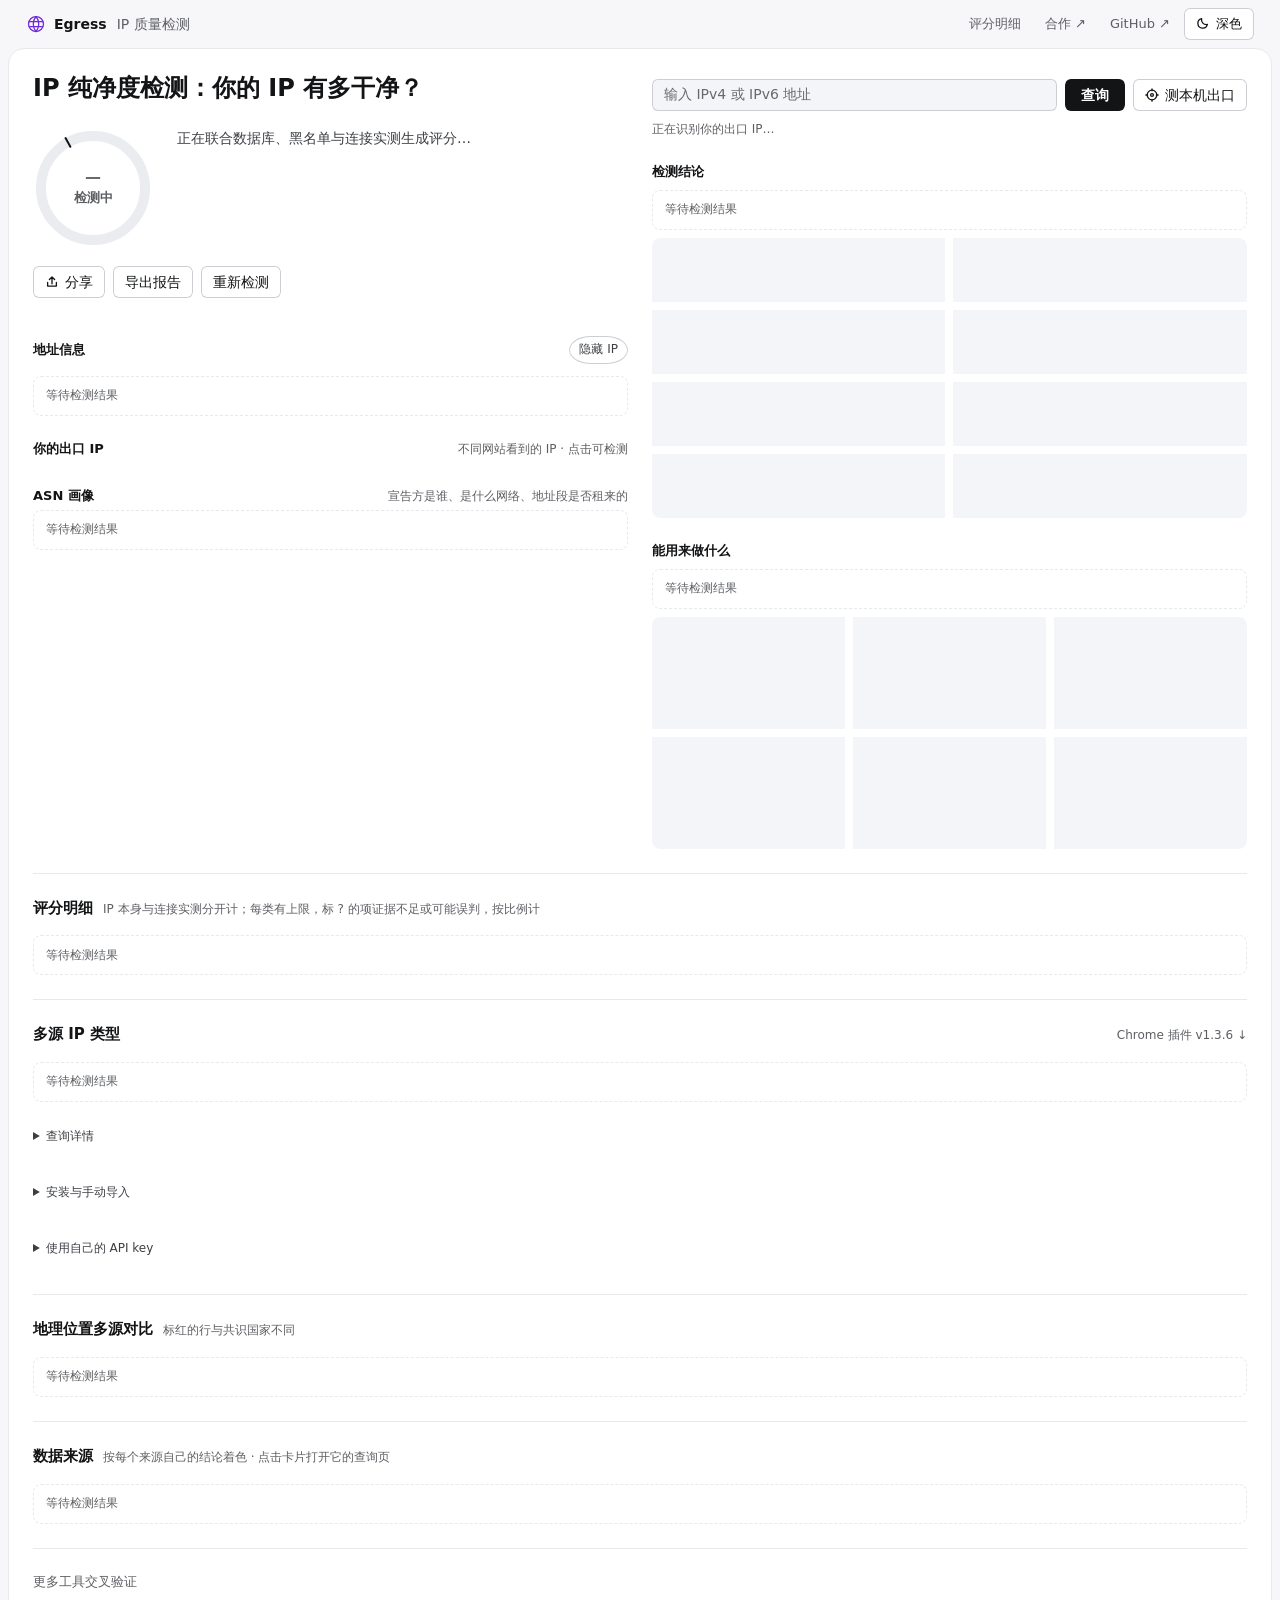
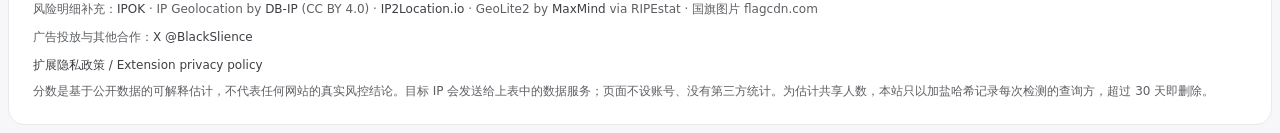
==== commit 37877673: "Make the extracted offline helper folder directly loadable" ====
--- a/index.html
+++ b/index.html
@@ -38,7 +38,7 @@
       "./src/page-providers.js": "./src/page-providers.js?v=1",
       "./src/probes.js": "./src/probes.js?v=5",
       "./src/provider-pages.js": "./src/provider-pages.js?v=4.4",
-      "./src/render.js": "./src/render.js?v=4.40",
+      "./src/render.js": "./src/render.js?v=4.39",
       "./src/score.js": "./src/score.js?v=5.5",
       "./src/sources.js": "./src/sources.js?v=3.8",
       "./src/supplements.js": "./src/supplements.js?v=3",
@@ -46,7 +46,8 @@
     }
   }
   </script>
-  <script type="module" src="./src/main.js?v=4.47"></script>
+  <script type="module" src="./src/main.js?v=4.46"></script>
+  <script type="module" src="./src/shell.js?v=1"></script>
 </head>
 <body>
   <a class="skip-link" href="#main">跳到检测结果</a>
@@ -122,7 +123,7 @@
     <section class="card" id="breakdown-card"><h2 class="card-title">评分明细 <small>IP 本身与连接实测分开计；每类有上限，标 ? 的项证据不足或可能误判，按比例计</small></h2><div id="breakdown" class="breakdown"></div></section>
 
     <section class="card" id="type-results">
-      <div class="type-heading"><h2 class="card-title">多源 IP 类型</h2><a id="browser-helper-download" class="small" href="./downloads/egress-browser-helper-v1.3.5.zip" download="egress-browser-helper-v1.3.5.zip">Chrome 插件 v1.3.5 ↓</a></div>
+      <div class="type-heading"><h2 class="card-title">多源 IP 类型</h2><a id="browser-helper-download" class="small" href="./downloads/egress-browser-helper-v1.3.6.zip" download="egress-browser-helper-v1.3.6.zip">Chrome 插件 v1.3.6 ↓</a></div>
       <p id="auto-page-status" class="muted small" role="status" aria-live="polite"></p>
       <p id="chrome-challenges" class="small"></p>
       <div id="types" class="table-wrap"></div>
@@ -131,7 +132,7 @@
       <p class="muted small">服务器自动补充；插件使用当前浏览器会话读取 18 个来源。人机验证由你手动完成，通过后自动补充。</p>
       <p id="browser-helper-store" class="small" hidden></p>
       <p class="small">离线安装（Chrome、Edge 等 Chromium 浏览器）：</p>
-      <ol><li>下载并解压插件。</li><li>打开 <code>chrome://extensions</code>（Edge 为 <code>edge://extensions</code>），开启“开发者模式”。</li><li>加载解压后的 <code>browser-helper</code> 文件夹。更新时替换原文件夹并点“重新加载”。</li><li>刷新本页，点击“查询”。</li></ol>
+      <ol><li>下载 ZIP，解压到单独的文件夹。</li><li>打开 <code>chrome://extensions</code>（Edge 为 <code>edge://extensions</code>），开启“开发者模式”。</li><li>点击“加载已解压的扩展程序”，选择直接包含 <code>manifest.json</code> 的文件夹。更新时将新版文件解压到原安装目录，再点“重新加载”。</li><li>刷新本页，点击“查询”。</li></ol>
       <p class="muted small">临时标签自动分组、读完关闭；等待验证时保留，停止等待或切换查询时清理。Cookie 留在浏览器内。<a href="https://github.com/BlackSlience-Reaper/egress-observatory/tree/master/browser-helper" target="_blank" rel="noopener noreferrer">源码与权限 ↗</a></p>
       <details><summary>导入 IPinfo 网页</summary><p><a id="ipinfo-page-link" target="_blank" rel="noopener noreferrer">打开当前 IP 的 IPinfo 详情页 ↗</a>，全选复制页面文字，粘贴后点击导入。</p><textarea id="ipinfo-text" aria-label="IPinfo 网页文字" maxlength="120000"></textarea> <button id="ipinfo-apply" type="button">导入 IPinfo 字段</button><p id="ipinfo-message" role="status"></p></details>
       <details><summary>从 IPSuper 补全缺失类型</summary><p>将「导入类型」拖到书签栏，再打开当前 IP 的 IPSuper 查询。结果完整后点击书签，会在新页面按数据库补全缺失字段。</p><a id="ipsuper-bookmark" draggable="true">导入类型</a> · <a id="ipsuper-query" href="https://ipsuper.com/" target="_blank" rel="noopener noreferrer">打开 IPSuper 查询 ↗</a></details>
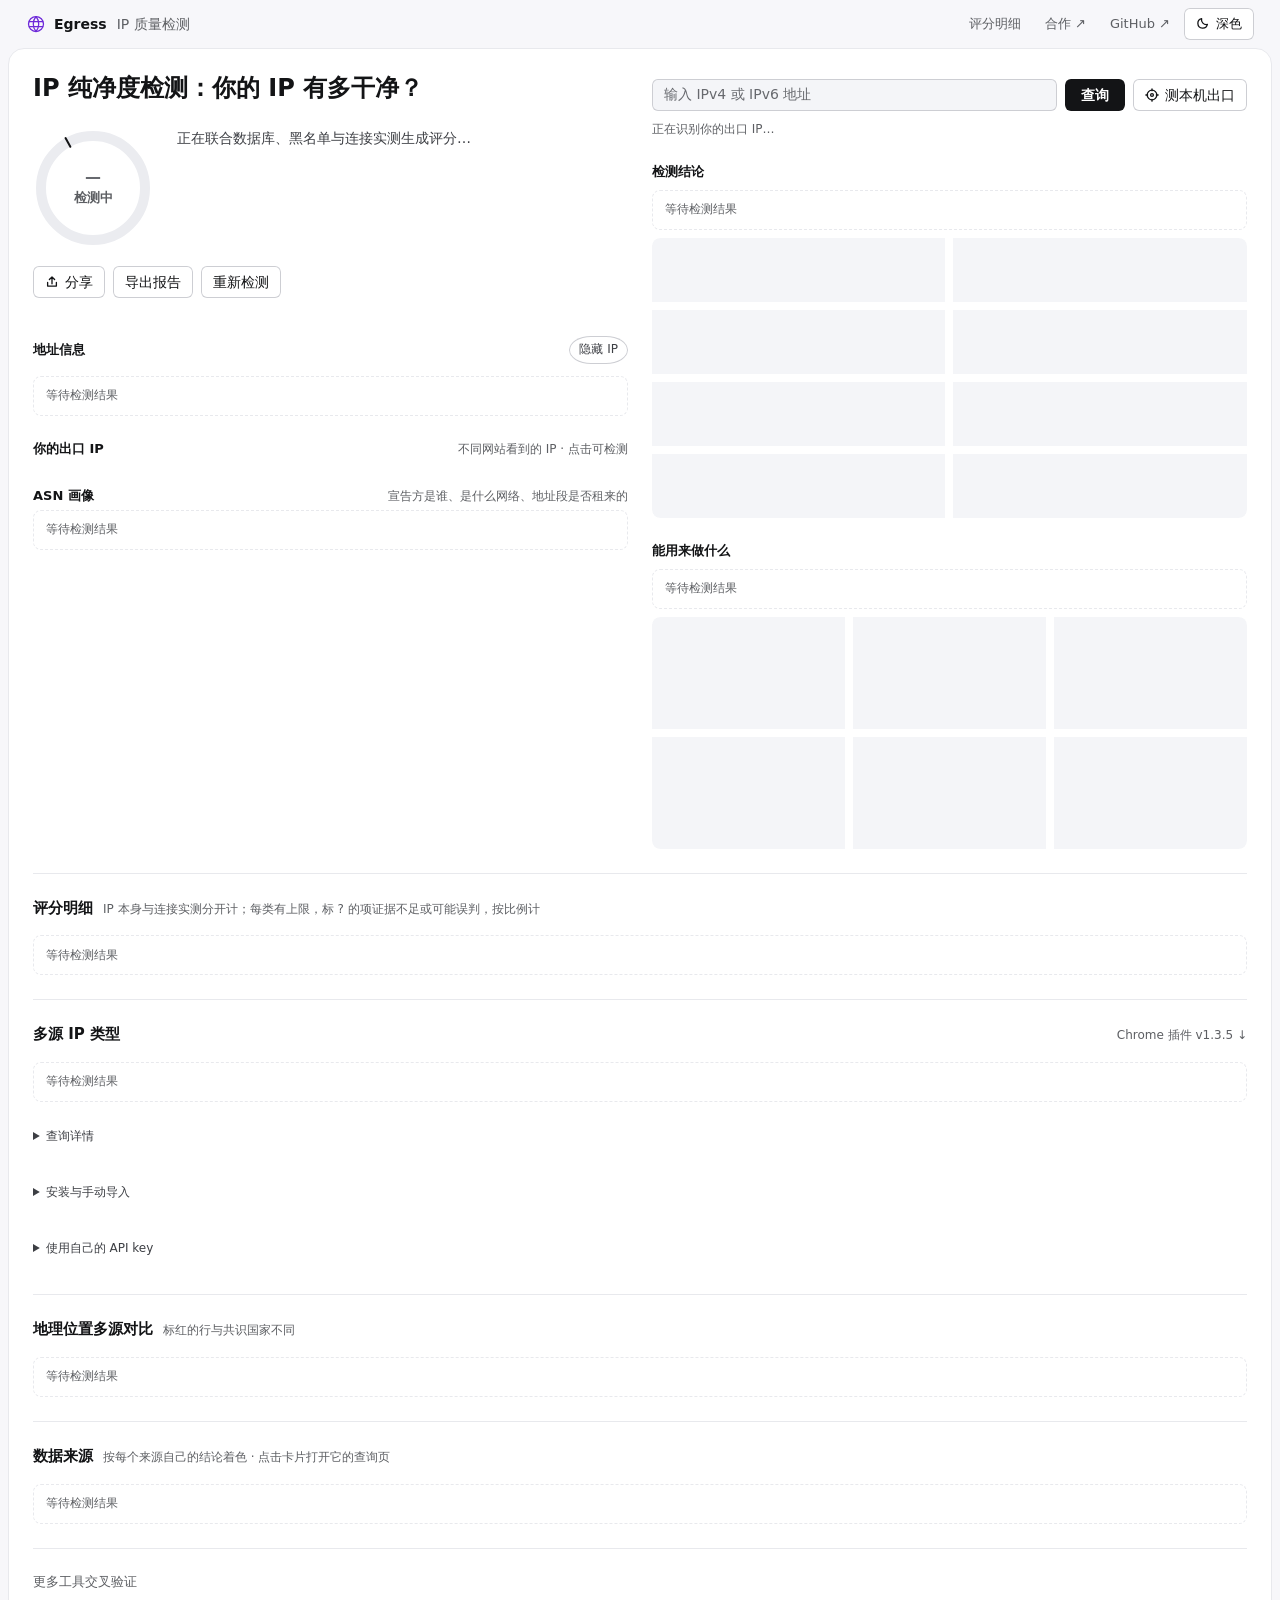
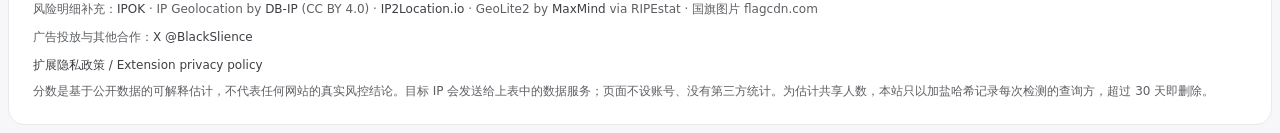
==== commit 62b6eda6: "Align VPNDetection votes, source details and demo responses" ====
--- a/index.html
+++ b/index.html
@@ -31,16 +31,16 @@
       "./src/ipinfo-page.js": "./src/ipinfo-page.js?v=3.4",
       "./src/ipsuper.js": "./src/ipsuper.js?v=3.4",
       "./src/mock.js": "./src/mock.js?v=3.1",
-      "./src/mock-fixtures.js": "./src/mock-fixtures.js?v=3",
+      "./src/mock-fixtures.js": "./src/mock-fixtures.js?v=3.1",
       "./src/own-keys.js": "./src/own-keys.js?v=4.1",
       "./src/page-extract.js": "./src/page-extract.js?v=4.2",
       "./src/page-lookups.js": "./src/page-lookups.js?v=7.1",
       "./src/page-providers.js": "./src/page-providers.js?v=1",
       "./src/probes.js": "./src/probes.js?v=5",
       "./src/provider-pages.js": "./src/provider-pages.js?v=4.4",
-      "./src/render.js": "./src/render.js?v=4.39",
-      "./src/score.js": "./src/score.js?v=5.5",
-      "./src/sources.js": "./src/sources.js?v=3.8",
+      "./src/render.js": "./src/render.js?v=4.42",
+      "./src/score.js": "./src/score.js?v=5.7",
+      "./src/sources.js": "./src/sources.js?v=3.10",
       "./src/supplements.js": "./src/supplements.js?v=3",
       "./src/util.js": "./src/util.js?v=4.1"
     }
@@ -123,7 +123,7 @@
     <section class="card" id="breakdown-card"><h2 class="card-title">评分明细 <small>IP 本身与连接实测分开计；每类有上限，标 ? 的项证据不足或可能误判，按比例计</small></h2><div id="breakdown" class="breakdown"></div></section>
 
     <section class="card" id="type-results">
-      <div class="type-heading"><h2 class="card-title">多源 IP 类型</h2><a id="browser-helper-download" class="small" href="./downloads/egress-browser-helper-v1.3.6.zip" download="egress-browser-helper-v1.3.6.zip">Chrome 插件 v1.3.6 ↓</a></div>
+      <div class="type-heading"><h2 class="card-title">多源 IP 类型</h2><a id="browser-helper-download" class="small" href="./downloads/egress-browser-helper-v1.3.5.zip" download="egress-browser-helper-v1.3.5.zip">Chrome 插件 v1.3.5 ↓</a></div>
       <p id="auto-page-status" class="muted small" role="status" aria-live="polite"></p>
       <p id="chrome-challenges" class="small"></p>
       <div id="types" class="table-wrap"></div>
@@ -132,7 +132,7 @@
       <p class="muted small">服务器自动补充；插件使用当前浏览器会话读取 18 个来源。人机验证由你手动完成，通过后自动补充。</p>
       <p id="browser-helper-store" class="small" hidden></p>
       <p class="small">离线安装（Chrome、Edge 等 Chromium 浏览器）：</p>
-      <ol><li>下载 ZIP，解压到单独的文件夹。</li><li>打开 <code>chrome://extensions</code>（Edge 为 <code>edge://extensions</code>），开启“开发者模式”。</li><li>点击“加载已解压的扩展程序”，选择直接包含 <code>manifest.json</code> 的文件夹。更新时将新版文件解压到原安装目录，再点“重新加载”。</li><li>刷新本页，点击“查询”。</li></ol>
+      <ol><li>下载并解压插件。</li><li>打开 <code>chrome://extensions</code>（Edge 为 <code>edge://extensions</code>），开启“开发者模式”。</li><li>加载解压后的 <code>browser-helper</code> 文件夹。更新时替换原文件夹并点“重新加载”。</li><li>刷新本页，点击“查询”。</li></ol>
       <p class="muted small">临时标签自动分组、读完关闭；等待验证时保留，停止等待或切换查询时清理。Cookie 留在浏览器内。<a href="https://github.com/BlackSlience-Reaper/egress-observatory/tree/master/browser-helper" target="_blank" rel="noopener noreferrer">源码与权限 ↗</a></p>
       <details><summary>导入 IPinfo 网页</summary><p><a id="ipinfo-page-link" target="_blank" rel="noopener noreferrer">打开当前 IP 的 IPinfo 详情页 ↗</a>，全选复制页面文字，粘贴后点击导入。</p><textarea id="ipinfo-text" aria-label="IPinfo 网页文字" maxlength="120000"></textarea> <button id="ipinfo-apply" type="button">导入 IPinfo 字段</button><p id="ipinfo-message" role="status"></p></details>
       <details><summary>从 IPSuper 补全缺失类型</summary><p>将「导入类型」拖到书签栏，再打开当前 IP 的 IPSuper 查询。结果完整后点击书签，会在新页面按数据库补全缺失字段。</p><a id="ipsuper-bookmark" draggable="true">导入类型</a> · <a id="ipsuper-query" href="https://ipsuper.com/" target="_blank" rel="noopener noreferrer">打开 IPSuper 查询 ↗</a></details>
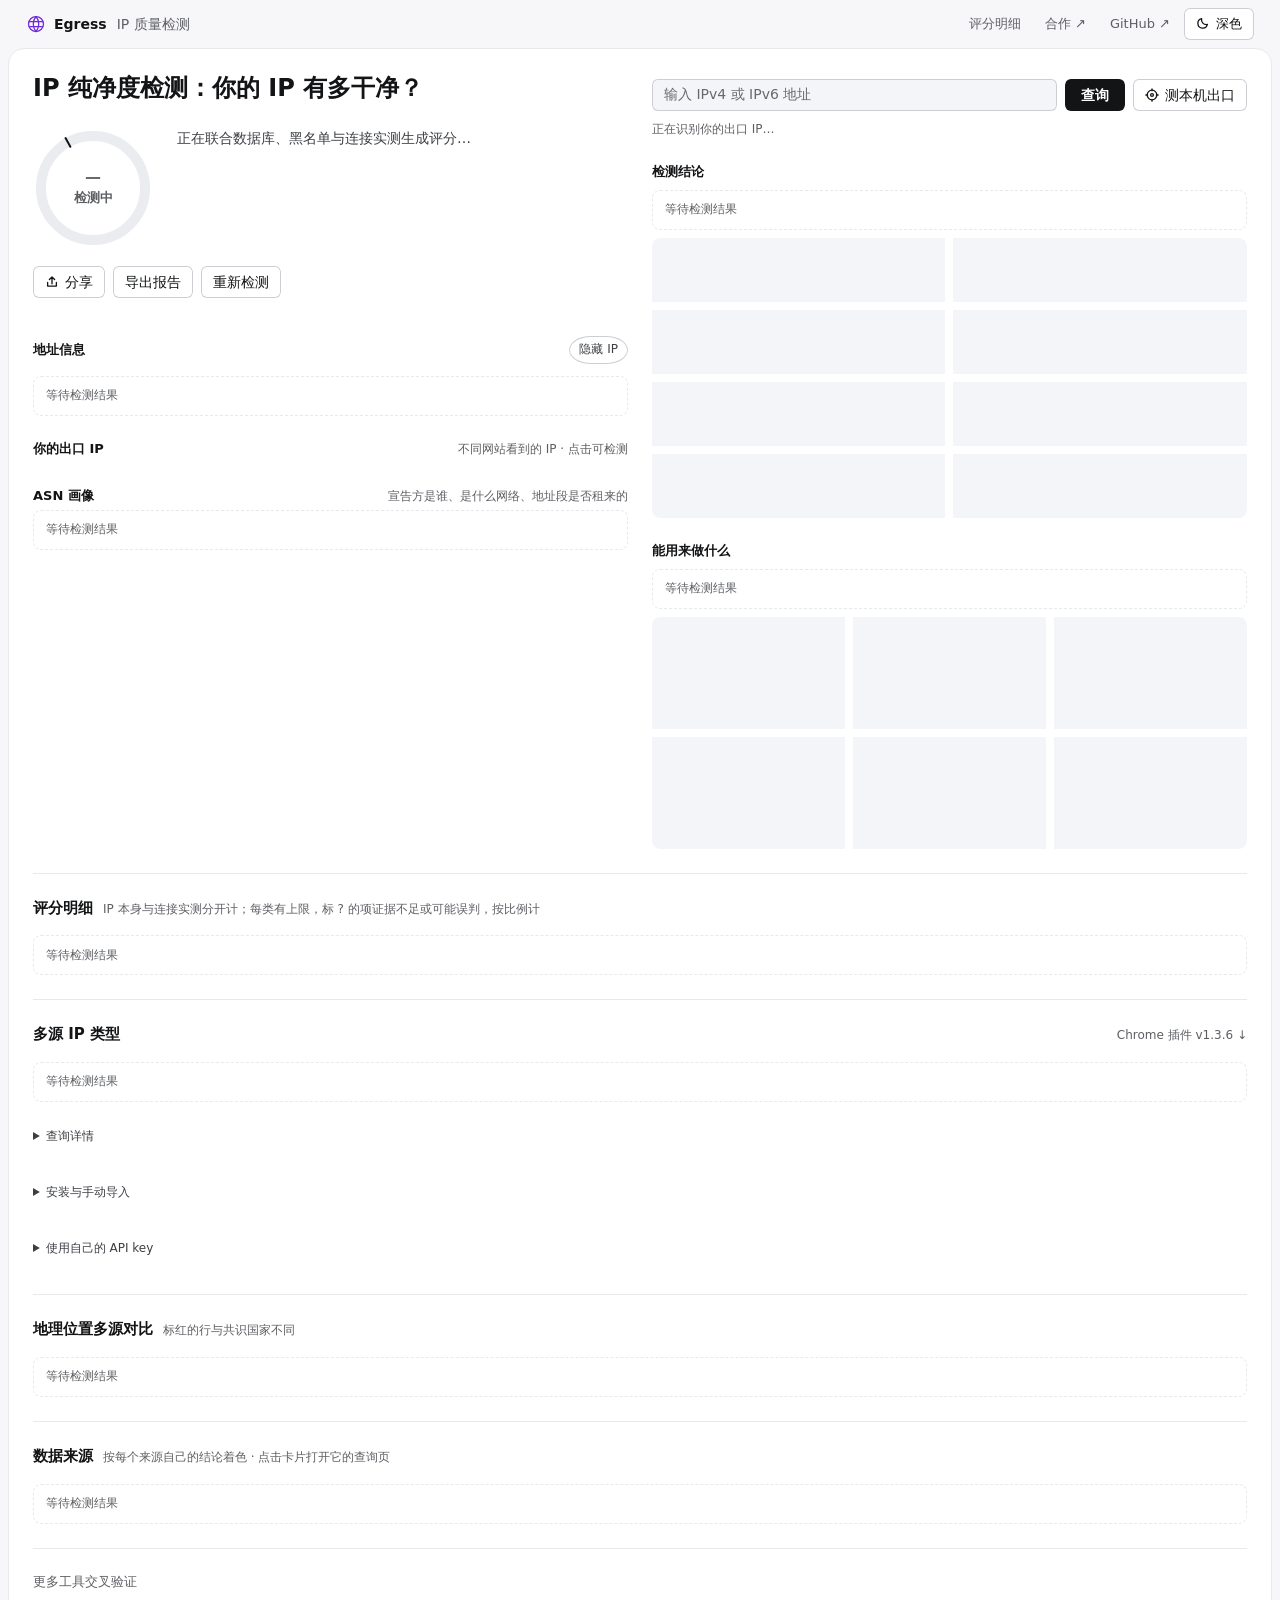
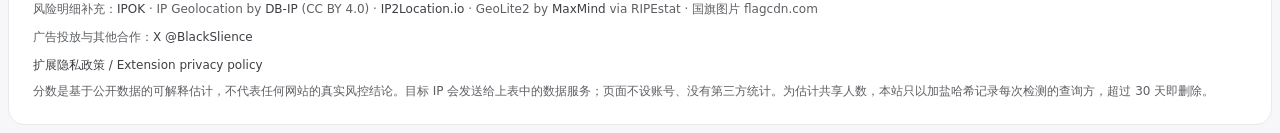
==== commit 48f1f6b5: "Restore live tooltip targets by stable keys within each view" ====
--- a/index.html
+++ b/index.html
@@ -31,22 +31,22 @@
       "./src/ipinfo-page.js": "./src/ipinfo-page.js?v=3.4",
       "./src/ipsuper.js": "./src/ipsuper.js?v=3.4",
       "./src/mock.js": "./src/mock.js?v=3.1",
-      "./src/mock-fixtures.js": "./src/mock-fixtures.js?v=3.1",
+      "./src/mock-fixtures.js": "./src/mock-fixtures.js?v=3",
       "./src/own-keys.js": "./src/own-keys.js?v=4.1",
       "./src/page-extract.js": "./src/page-extract.js?v=4.2",
       "./src/page-lookups.js": "./src/page-lookups.js?v=7.1",
       "./src/page-providers.js": "./src/page-providers.js?v=1",
       "./src/probes.js": "./src/probes.js?v=5",
       "./src/provider-pages.js": "./src/provider-pages.js?v=4.4",
-      "./src/render.js": "./src/render.js?v=4.42",
-      "./src/score.js": "./src/score.js?v=5.7",
-      "./src/sources.js": "./src/sources.js?v=3.10",
+      "./src/render.js": "./src/render.js?v=4.41",
+      "./src/score.js": "./src/score.js?v=5.5",
+      "./src/sources.js": "./src/sources.js?v=3.8",
       "./src/supplements.js": "./src/supplements.js?v=3",
       "./src/util.js": "./src/util.js?v=4.1"
     }
   }
   </script>
-  <script type="module" src="./src/main.js?v=4.46"></script>
+  <script type="module" src="./src/main.js?v=4.48"></script>
   <script type="module" src="./src/shell.js?v=1"></script>
 </head>
 <body>
@@ -123,7 +123,7 @@
     <section class="card" id="breakdown-card"><h2 class="card-title">评分明细 <small>IP 本身与连接实测分开计；每类有上限，标 ? 的项证据不足或可能误判，按比例计</small></h2><div id="breakdown" class="breakdown"></div></section>
 
     <section class="card" id="type-results">
-      <div class="type-heading"><h2 class="card-title">多源 IP 类型</h2><a id="browser-helper-download" class="small" href="./downloads/egress-browser-helper-v1.3.5.zip" download="egress-browser-helper-v1.3.5.zip">Chrome 插件 v1.3.5 ↓</a></div>
+      <div class="type-heading"><h2 class="card-title">多源 IP 类型</h2><a id="browser-helper-download" class="small" href="./downloads/egress-browser-helper-v1.3.6.zip" download="egress-browser-helper-v1.3.6.zip">Chrome 插件 v1.3.6 ↓</a></div>
       <p id="auto-page-status" class="muted small" role="status" aria-live="polite"></p>
       <p id="chrome-challenges" class="small"></p>
       <div id="types" class="table-wrap"></div>
@@ -132,7 +132,7 @@
       <p class="muted small">服务器自动补充；插件使用当前浏览器会话读取 18 个来源。人机验证由你手动完成，通过后自动补充。</p>
       <p id="browser-helper-store" class="small" hidden></p>
       <p class="small">离线安装（Chrome、Edge 等 Chromium 浏览器）：</p>
-      <ol><li>下载并解压插件。</li><li>打开 <code>chrome://extensions</code>（Edge 为 <code>edge://extensions</code>），开启“开发者模式”。</li><li>加载解压后的 <code>browser-helper</code> 文件夹。更新时替换原文件夹并点“重新加载”。</li><li>刷新本页，点击“查询”。</li></ol>
+      <ol><li>下载 ZIP，解压到单独的文件夹。</li><li>打开 <code>chrome://extensions</code>（Edge 为 <code>edge://extensions</code>），开启“开发者模式”。</li><li>点击“加载已解压的扩展程序”，选择直接包含 <code>manifest.json</code> 的文件夹。更新时将新版文件解压到原安装目录，再点“重新加载”。</li><li>刷新本页，点击“查询”。</li></ol>
       <p class="muted small">临时标签自动分组、读完关闭；等待验证时保留，停止等待或切换查询时清理。Cookie 留在浏览器内。<a href="https://github.com/BlackSlience-Reaper/egress-observatory/tree/master/browser-helper" target="_blank" rel="noopener noreferrer">源码与权限 ↗</a></p>
       <details><summary>导入 IPinfo 网页</summary><p><a id="ipinfo-page-link" target="_blank" rel="noopener noreferrer">打开当前 IP 的 IPinfo 详情页 ↗</a>，全选复制页面文字，粘贴后点击导入。</p><textarea id="ipinfo-text" aria-label="IPinfo 网页文字" maxlength="120000"></textarea> <button id="ipinfo-apply" type="button">导入 IPinfo 字段</button><p id="ipinfo-message" role="status"></p></details>
       <details><summary>从 IPSuper 补全缺失类型</summary><p>将「导入类型」拖到书签栏，再打开当前 IP 的 IPSuper 查询。结果完整后点击书签，会在新页面按数据库补全缺失字段。</p><a id="ipsuper-bookmark" draggable="true">导入类型</a> · <a id="ipsuper-query" href="https://ipsuper.com/" target="_blank" rel="noopener noreferrer">打开 IPSuper 查询 ↗</a></details>
